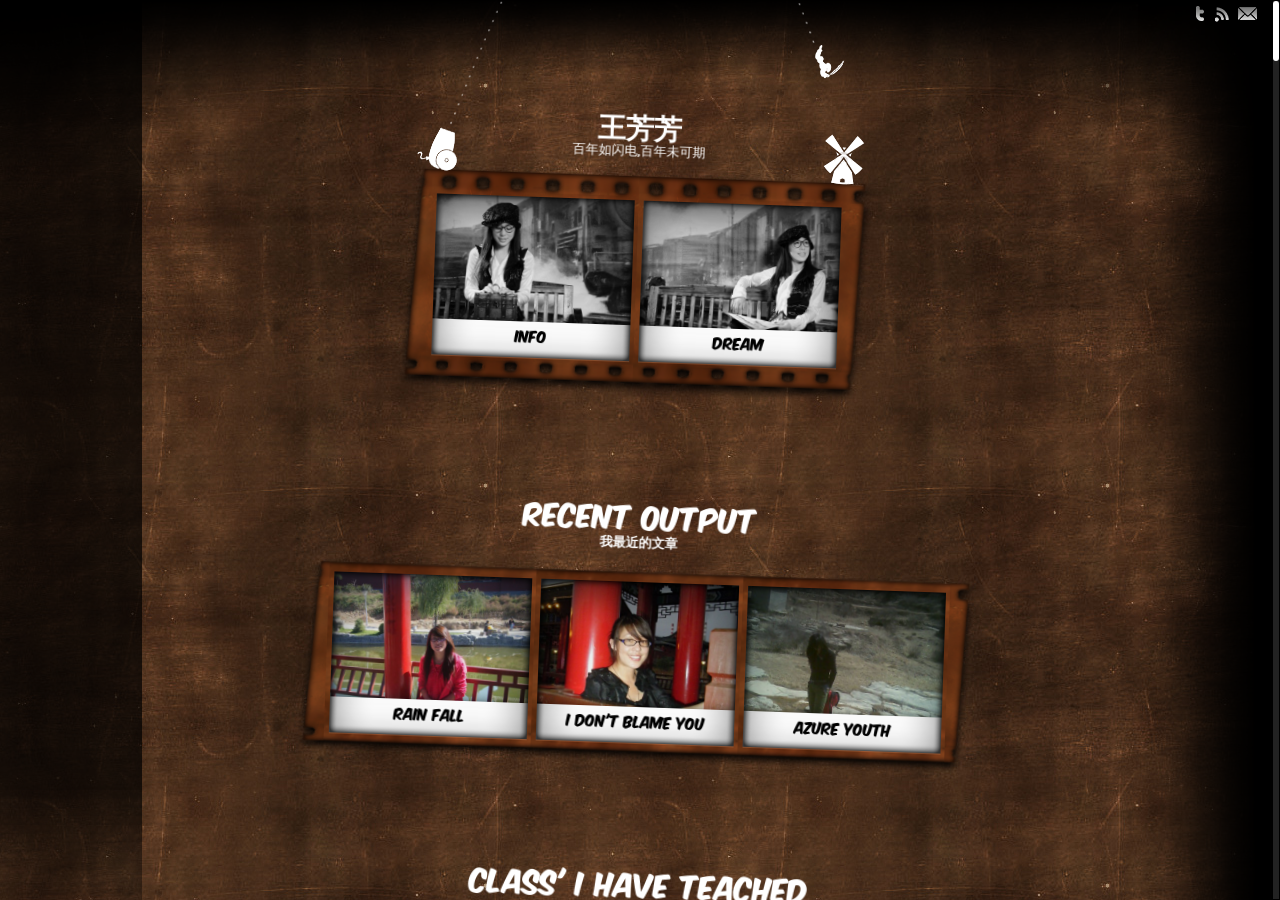
==== home.html @ d13e027e "文件结构调整" ====
<!DOCTYPE html>
<html slick-uniqueid="1"> 
    <head>
        <meta charset="UTF-8">
        <title>
            我们的岁月
        </title>
        <script src="http://libs.useso.com/js/jquery/1.11.1/jquery.min.js"></script>
        <link rel="stylesheet" href="./Fonts/Komika/stylesheet.css" type="text/css">
        <link rel="stylesheet" href="./css/style.css" type="text/css">
        <link rel="stylesheet" href="./css/DarkStyle.css" type="text/css">
        <!-- Why hello there, curious stranger. To see the uncompressed script,
        check out /Script/ -->
        <script type="text/javascript" src="./Script/Project/Preload.js">
        </script>
        <style type="text/css">
        </style>
        <script type="text/javascript" src="./Script/ScriptCompressed.js">
        </script>
        <!-- <script type="text/javascript" src="Script/MooTools/mootools-core-1.3.1.js"></script>
        <script type="text/javascript" src="Script/MooTools/onhashchange.js"></script>
        <script type="text/javascript" src="Script/LayerScript/BVLayer.js"></script>
        <script type="text/javascript" src="Script/LayerScript/BVTouches.js"></script>
        <script type="text/javascript" src="Script/LayerScript/BVText.js"></script>
        <script type="text/javascript" src="Script/Project/Root.js"></script>
        <script type="text/javascript" src="Script/Project/ContentContainer.js"></script>
        <script type="text/javascript" src="Script/Project/Site.js"></script>
        <script type="text/javascript" src="Script/Project/SiteSection.js"></script>
        <script type="text/javascript" src="Script/Project/SiteStrip.js"></script>
        <script type="text/javascript" src="Script/Project/SiteStripSegment.js"></script>
        <script type="text/javascript" src="Script/Project/SitePageSet.js"></script>
        <script type="text/javascript" src="Script/Project/SiteContactSet.js"></script>
        <script type="text/javascript" src="Script/Project/SiteScrollers.js"></script>
        -->
        <!--link rel="alternate" href="http://www.wangfangfang.com/feed.xml" type="application/atom+xml"
        title="Atom"-->
        <link rel="shortcut icon" href="./images/favicon.ico" type="image/x-icon">
        <!--link rel="openid.server" href="http://www.wangfangfang.com/OpenID/"-->
        <!--link rel="openid.delegate" href="http://www.wangfangfang.com/OpenID/index.php"-->
    </head>
    
    <body style="overflow-y: hidden;">
        <div id="sections">
            <!--- -----------------------------------------------------------------
            ---->
            <!-- personal -->
            <div class="scalePercent-95 filmEdges-1 titleWidth-189 titleHeight-65 noStretch-1 hideHeader-1 hideSectionTitle-1 magicSubtitle-1 centered-1">
                <h1>
                    <b>王芳芳</b>
                </h1>
                <h3>
                    百年如闪电,百年未可期
                </h3>
                <h2 style="display:none;">
                </h2>
                <ul>
                    <li class=" pageWidth-954 pageHeight-1068 injectContent-1">
                        <a id="info" href="./cc/">
                            <span class="title">
                                info
                            </span>
                        </a>
                    </li>
                    <li class="imageWidth-720 imageHeight-1923 injectContent-1">
                        <a id="dream" href="./dream/">
                            <span class="title">
                                dream
                            </span>
                        </a>
                    </li>
                </ul>
            </div>
            <!--- -----------------------------------------------------------------
            ---->
            <!-- recent -->
            <div class="scalePercent-95 titleWidth-673 titleHeight-70 noStretch-1 centered-1">
                <h1>
                    Recent Output
                </h1>
                <h3>
                    <b>我最近的文章</b>
                </h3>
                <h2 style="display:none;">
                </h2>
                <ul>
                    <li class=" pageWidth-960 pageHeight-540 ">
                        <a id="rainFall" href="./rainFall/">
                            <span class="title">
                                rain fall
                            </span>
                        </a>
                    </li>
                    <li class="pageWidth-1020 ">
                        <a id="iDontBlameYou" href="./iDontBlameYou/">
                            <span class="title">
                                I don't blame you
                            </span>
                        </a>
                    </li>
                    <li class="pageWidth-1060">
                        <a id="azureYouth" href="./azureYouth/">
                            <span class="title">
                                azure youth
                            </span>
                        </a>
                    </li>
                </ul>
            </div>
            <!--- -----------------------------------------------------------------
            ---->
            <!-- research -->
            <div class="scalePercent-85 titleWidth-673 titleHeight-80 noStretch-1 centered-1">
                <h1>
                    Class' I have teached
                </h1>
                <h3>
                    <b>我教过的孩子们</b>
                </h3>
                <h2>
                    junior high school
                </h2>
                <ul>
                    <li class="pageWidth-1070 subtitleOnly-1">
                        <a id="DynamicPicturesMotivation" href="./DynamicPicturesMotivation/">
                            <span class="title">
                                
                            </span>
                        </a>
                        :
                        <span class="subtitle">
                            
                        </span>
                    </li>
                    <li class="pageWidth-1150 noPreload-1">
                        <a id="MagicInk" href="./MagicInk/">
                            <span class="title">
                                
                            </span>
                        </a>
                        :
                        <span class="subtitle">
                            
                        </span>
                    </li>
                    <li class="pageWidth-920">
                        <a id="Substroke" href="./substroke/">
                            <span class="title">
                                
                            </span>
                        </a>
                        :
                        <span class="subtitle">
                            
                        </span>
                    </li>
                </ul>
                <h2>
                    primary school
                </h2>
                <ul class="rowBreak-1">
                    <li class="hideSiteHeight-1220 pageWidth-1070 subtitleOnly-1">
                        <a id="ExplorableExplanations" href="./ExplorableExplanations/">
                            <span class="title">

                            </span>
                        </a>
                        :
                        <span class="subtitle">
                            
                        </span>
                    </li>
                    <li class="pageWidth-1000 pageColor-eee0c7">
                        <a id="Tangle" href="./Tangle/">
                            <span class="title">
                                
                            </span>
                        </a>
                        :
                        <span class="subtitle">
                            
                        </span>
                    </li>
                    <li class="pageWidth-1140 pageHeightCanChange-1">
                        <a id="TenBrighterIdeas" href="./TenBrighterIdeas/">
                            <span class="title">
                                
                            </span>
                        </a>
                        :
                        <span class="subtitle">
                            
                        </span>
                    </li>
                    <li class="hideSiteHeight-940 pageColor-494949 pageWidth-1070">
                        <a id="ScientificCommunicationAsSequentialArt" href="./ScientificCommunicationAsSequentialArt/">
                            <span class="title">
                                
                            </span>
                        </a>
                        :
                        <span class="subtitle">
                            
                        </span>
                    </li>
                </ul>
            </div>
            <!--- -----------------------------------------------------------------
            ---->
            <!-- projects -->
            <div class="scalePercent-80 titleWidth-261 titleHeight-56">
                <h1>
                    things i was think
                </h1>
                <h3>
                    我的遐想
                </h3>
                <h2>
                    Major Projects
                </h2>
                <ul>
                    <li class="pageColor-000 imageWidth-512 imageHeight-434">
                        <a id="OurChoice" href="./OurChoice/">
                            <span class="title">
                               
                            </span>
                        </a>
                        :
                        <span class="subtitle">

                        </span>
                        <span class="caption">

                        </span>
                    </li>
                    <li class="pageWidth-550">
                        <a id="Apple" href="./Apple/">
                            <span class="title">

                            </span>
                        </a>
                        :
                        <span class="subtitle">
                    
                        </span>
                    </li>
                    <li class="pageWidth-920 urlIndex-2">
                        <a id="Substroke2" href="./substroke/">
                            <span class="title">
                    
                            </span>
                        </a>
                        :
                        <span class="subtitle">
                    
                        </span>
                    </li>
                    <li class="imageWidth-693 imageHeight-494">
                        <a id="ClickShirt" href="./ClickShirt/">
                            <span class="title">
                    
                            </span>
                        </a>
                        :
                        <span class="subtitle">
                    
                        </span>
                        <span class="caption">
                    
                        </span>
                        <a class="display" href="./media/ClickShirtTeaser.jpg">
                        </a>
                    </li>
                    <li class="pageWidth-1150 noPreload-1 urlIndex-2">
                        <a id="MagicInk2" href="./MagicInk/">
                            <span class="title">
                    
                            </span>
                        </a>
                        :
                        <span class="subtitle">
                    
                        </span>
                    </li>
                    <li class="pageWidth-900">
                        <a id="BartWidget" href="./bartwidget/">
                            <span class="title">
                    
                            </span>
                        </a>
                        :
                        <span class="subtitle">
                    
                        </span>
                    </li>
                    <li class="pageWidth-900">
                        <a id="Bkasm" href="./bkasm/">
                            <span class="title">
                    
                            </span>
                        </a>
                        :
                        <span class="subtitle">
                    
                        </span>
                    </li>
                    <li class="pageColor-0c0c0c pageWidth-844 pageHeight-820 injectContent-1">
                        <a id="Alesis" href="./Alesis/">
                            <span class="title">
                    
                            </span>
                        </a>
                        :
                        <span class="subtitle">
                    
                        </span>
                    </li>
                    <li class="pageColor-0c0c0c pageWidth-814 pageHeight-630 injectContent-1">
                        <a id="CrosstalkCoding" href="./CrosstalkCoding/">
                            <span class="title">
                    
                            </span>
                        </a>
                        :
                        <span class="subtitle">
                    
                        </span>
                    </li>
                </ul>
            </div>
            <!--- -----------------------------------------------------------------
            ---->
            <!-- fun -->
            <div class="scalePercent-65 headerClass-stripHeaderSmall titleClass-segmentTitleSmall titleWidth-373 titleHeight-60">
                <h1>
                    just pictures and other
                </h1>
                <h3>
                    I made these things to make someone smile.
                </h3>
                <h2>

                </h2>
                <ul>
                    <li class="pageColor-000 pageWidth-920 pageHeight-1160 injectContent-1">
                        <a id="Trampoline" href="./Trampoline/">
                            <span class="title">

                            </span>
                        </a>
                    </li>
                    <li class="pageColor-000 pageWidth-844 pageHeight-996 injectContent-1">
                        <a id="GrimSweeper" href="./GrimSweeper/">
                            <span class="title">

                            </span>
                        </a>
                    </li>
                    <li class="pageColor-0c0c0c pageWidth-824 pageHeight-2480  injectContent-1">
                        <a id="Electronics" href="./Electronics/">
                            <span class="title">

                            </span>
                        </a>
                    </li>
                </ul>
                <h2>

                </h2>
                <ul>
                    <li class="pageColor-000 pageWidth-640 pageHeight-480">
                        <a id="SaltwaterRoom" href="./media/saltwater_room.mov">
                            <span class="title">

                            </span>
                        </a>
                        :
                        <span class="caption">

                        </span>
                    </li>
                    <li class="pageColor-000 imageWidth-900 imageHeight-662">
                        <a id="Emilia" href="./Emilia/">
                            <span class="title">

                            </span>
                        </a>
                        <span class="caption">
                     
                            <a href="http://www.scoutshonour.com/digital/">
                     
                            </a>
                     
                        </span>
                        <a class="display" href="./Emilia/emilia.png">
                        </a>
                    </li>
                    <li class="pageWidth-900">
                        <a id="Albatross" href="./albatross/">
                            <span class="title">
                     
                            </span>
                        </a>
                    </li>
                    <li class="pageColor-000 pageWidth-700">
                        <a id="Lipograms" href="./media/lipograms.html">
                            <span class="title">
                     
                            </span>
                        </a>
                    </li>
                    <li class="pageWidth-1512 pageHeight-876">
                        <a id="NationalAdjectives" href="./NationalAdjectives/">
                            <span class="title">
                     
                            </span>
                        </a>
                    </li>
                    <li class="pageColor-282828 pageWidth-800 pageHeightCanChange-scrollToEnd">
                        <a id="HomeIsAllTheChoicesOnTheWay" href="./HomeIsAllTheChoicesOnTheWay/">
                            <span class="title">
                     
                            </span>
                        </a>
                    </li>
                    <li class="pageColor-fff pageWidth-970">
                        <a id="Freedom" href="./Freedom/">
                            <span class="title">
                     
                            </span>
                        </a>
                    </li>
                    <li class="pageColor-fff pageWidth-960">
                        <a id="Departure" href="./Departure/">
                            <span class="title">
                     
                            </span>
                        </a>
                    </li>
                </ul>
                <h2>
                   
                </h2>
                <ul>
                    <li class="pageColor-444 pageWidth-1080">
                        <a id="Shirts2009" href="./Shirts2009">
                            <span class="title">
                   
                            </span>
                        </a>
                    </li>
                    <li class="pageColor-444 pageWidth-1080">
                        <a id="Shirts2007" href="./Shirts2007">
                            <span class="title">
                   
                            </span>
                        </a>
                    </li>
                    <li class="pageColor-eee pageWidth-1100">
                        <a id="QATees" href="./QATees">
                            <span class="title">
                   
                            </span>
                        </a>
                    </li>
                </ul>
                <h2>
                   
                </h2>
                <ul class="hideTitle-1 minimumImageScalePercent-90">
                    <li class="pageColor-fefe88 imageWidth-539 imageHeight-740">
                        <a id="FlyersFavoriteThings" href="./media/favorite_things.pdf">
                            <span class="title">
                   
                            </span>
                        </a>
                        <a class="display" href="./media/favorite_things.jpg">
                        </a>
                    </li>
                    <li class="pageColor-ffb500 imageWidth-571 imageHeight-740">
                        <a id="FlyersUnicornRepair" href="./media/unicorn_repair.pdf">
                            <span class="title">
                   
                            </span>
                        </a>
                        <a class="display" href="./media/unicorn_repair.png">
                        </a>
                    </li>
                    <li class="imageWidth-700 imageHeight-586">
                        <a id="FlyersKissCrows" href="./media/kiss_crows.pdf">
                            <span class="title">
                   
                            </span>
                        </a>
                        <a class="display" href="./media/kiss_crows.png">
                        </a>
                    </li>
                    <li class="imageWidth-571 imageHeight-739">
                        <a id="FlyersTalkToWhales" href="./media/talk_to_whales.pdf">
                            <span class="title">
                   
                            </span>
                        </a>
                        <a class="display" href="./media/talk_to_whales.jpg">
                        </a>
                    </li>
                    <li class="imageWidth-572 imageHeight-740">
                        <a id="FlyersBanjoozlephone" href="./media/banjoozlephone.pdf">
                            <span class="title">
                   
                            </span>
                        </a>
                        <a class="display" href="./media/banjoozlephone.jpg">
                        </a>
                    </li>
                </ul>
                <h2>
                   
                </h2>
                <ul class="pageColor-000 hideTitle-1">
                    <li class="imageWidth-1024 imageHeight-768">
                        <a id="DesktopHigherLearning" href="./media/desktop_learning.jpg">
                            <span class="title caption">
                   
                            </span>
                        </a>
                        :
                    </li>
                    <li class="imageWidth-1024 imageHeight-768">
                        <a id="DesktopBackground" href="./media/desktop_background.jpg">
                            <span class="title caption">
                   
                            </span>
                        </a>
                    </li>
                    <li class="imageWidth-1024 imageHeight-768">
                        <a id="DesktopWish" href="./media/desktop_wish.jpg">
                            <span class="title caption">
                   
                            </span>
                        </a>
                    </li>
                    <li class="imageWidth-1024 imageHeight-768">
                        <a id="DesktopHope" href="./media/desktop_hope.jpg">
                            <span class="title caption">
                   
                            </span>
                        </a>
                    </li>
                    <li class="imageWidth-1024 imageHeight-768">
                        <a id="DesktopLife" href="./media/desktop_life.jpg">
                            <span class="title caption">
                   
                            </span>
                        </a>
                    </li>
                </ul>
                <h2>
                   
                </h2>
                <ul>
                    <li>
                        <a id="Telephobia" href="./telephobia/telephobia.html">
                            <span class="title">
                   
                            </span>
                        </a>
                    </li>
                    <li class="pageColor-000">
                        <a id="JobSearch" href="./jobsearch/jobsearch.html">
                            <span class="title">
                   
                            </span>
                        </a>
                    </li>
                    <li>
                        <a id="GoodbyeRoom" href="./goodbye/goodbye.html">
                            <span class="title">
                   
                            </span>
                        </a>
                    </li>
                    <li class="pageColor-000 pageWidth-700">
                        <a id="Turtles" href="./turtles">
                            <span class="title">
                   
                            </span>
                        </a>
                    </li>
                </ul>
                <h2>
                   
                </h2>
                <ul>
                    <li class="pageColor-000 imageWidth-459 imageHeight-322">
                        <a id="Home2007" href="./Home2007/">
                            <span class="title">
                   
                            </span>
                        </a>
                        <a class="display" href="./media/Home2007.jpg">
                        </a>
                    </li>
                    <li class="imageWidth-459 imageHeight-322">
                        <a id="Home2001" href="./home2001">
                            <span class="title">
                   
                            </span>
                        </a>
                        <a class="display" href="./media/Home2001.jpg">
                        </a>
                    </li>
                    <li class="pageColor-000 imageWidth-459 imageHeight-322">
                        <a id="HomeAlt" href="./HomeAlt/">
                            <span class="title">
                   
                            </span>
                        </a>
                        <a class="display" href="./media/HomeAlt.jpg">
                        </a>
                    </li>
                </ul>
                <h2>
                   
                </h2>
                <ul class="hideTitle-1 pageColor-000 widthScalePercent-100 scalePercent-45">
                    <li class="pageColor-a10e04 imageWidth-616 imageHeight-300">
                        <a id="SideEffects" href="./media/side_effects.jpg">
                            <span class="title">
                   
                            </span>
                        </a>
                    </li>
                    <li class="pageWidth-320 pageHeight-240">
                        <a id="ThisTown" href="./media/thistown.mov">
                            <span class="title">
                   
                            </span>
                        </a>
                        :
                        <span class="caption">
                   
                        </span>
                    </li>
                    <li class="pageWidth-320 pageHeight-240">
                        <a id="GoghAway" href="./media/gogh_away.mov">
                            <span class="title">
                   
                            </span>
                        </a>
                    </li>
                    <li class="pageWidth-313 pageHeight-232">
                        <a id="WhatHump" href="./media/what_hump.mov">
                            <span class="title">
                   
                            </span>
                        </a>
                    </li>
                    <li class="pageWidth-300 pageHeight-304">
                        <a id="AreYouThePolice" href="./media/are_you_the_police.mov">
                            <span class="title">
                   
                            </span>
                        </a>
                    </li>
                    <li class="pageColor-000 imageWidth-785 imageHeight-768">
                        <a id="AbsoluteValue" href="./media/absolute_value.jpg">
                            <span class="title">
                      
                            </span>
                        </a>
                    </li>
                    <li class="pageColor-fff imageWidth-764 imageHeight-611 noSquish-1">
                        <a id="Gendermail" href="./media/gendermail.png">
                            <span class="title">
                      
                            </span>
                        </a>
                    </li>
                    <li class="pageColor-000 pageWidth-1100">
                        <a id="Portland" href="./Portland">
                            <span class="title">
                      
                            </span>
                        </a>
                    </li>
                    <li class="pageColor-fff imageWidth-952 imageHeight-948">
                        <a id="Invitation1" href="./media/you_are_so_invited.jpg">
                            <span class="title">
                      
                            </span>
                        </a>
                    </li>
                    <li class="pageColor-fff imageWidth-952 imageHeight-948">
                        <a id="Invitation2" href="./media/you_wouldnt_miss_it_for_the_world.jpg">
                            <span class="title">
                      
                            </span>
                        </a>
                    </li>
                    <li class="pageColor-fff pageWidth-800">
                        <a id="Craigslist" href="./media/craigslist_home.html">
                            <span class="title">
                      
                            </span>
                        </a>
                    </li>
                    <li class="pageColor-000 imageWidth-800 imageHeight-600">
                        <a id="IMadeSomeFriends" href="./media/friends.jpg">
                            <span class="title caption">
                      
                            </span>
                        </a>
                    </li>
                    <li class="imageWidth-335 imageHeight-334">
                        <a id="Alone" href="./media/alone.jpg">
                            <span class="title">
                      
                            </span>
                        </a>
                    </li>
                    <li class="imageWidth-570 imageHeight-460">
                        <a id="Firmware" href="./media/firmware.jpg">
                            <span class="title">
                      
                            </span>
                        </a>
                    </li>
                    <li class="pageColor-fff imageWidth-398 imageHeight-395">
                        <a id="Dung" href="./media/dung.jpg">
                            <span class="title">
                      
                            </span>
                        </a>
                    </li>
                    <li class="pageColor-fff imageWidth-448 imageHeight-336">
                        <a id="Nametag" href="./media/nametag.jpg">
                            <span class="title">
                      
                            </span>
                        </a>
                    </li>
                    <li class="pageColor-fff imageWidth-706 imageHeight-696">
                        <a id="Thermometer" href="./media/thermo.jpg">
                            <span class="title">
                      
                            </span>
                        </a>
                    </li>
                    <li class="imageWidth-752 imageHeight-664">
                        <a id="Panda" href="./media/panda.jpg">
                            <span class="title">
                      
                            </span>
                        </a>
                    </li>
                    <li class="imageWidth-604 imageHeight-486">
                        <a id="HearingAde" href="./media/hearing_ade.jpg">
                            <span class="title">
                      
                            </span>
                        </a>
                    </li>
                    <li class="pageColor-0c0c0c pageWidth-700">
                        <a id="DuckyGoQuack" href="./media/mixalot.html">
                            <span class="title">
                      
                            </span>
                        </a>
                    </li>
                    <li class="pageColor-0c0c0c pageWidth-700">
                        <a id="BDD" href="./media/bdd.html">
                            <span class="title">
                      
                            </span>
                        </a>
                    </li>
                    <li class="pageWidth-700">
                        <a id="CaltechGirl" href="./media/caltech_girl.html">
                            <span class="title">
                      
                            </span>
                        </a>
                    </li>
                </ul>
            </div>
            <!--- -----------------------------------------------------------------
            ---->
            <!-- others -->
            <div class="scalePercent-80 titleWidth-512 titleHeight-66 noStretch-1 hideHeader-1 centered-1">
                <h1>

                </h1>
                <h3>

                </h3>
                <h2 style="display:none;">
                </h2>
                <ul>
                    <li class="pageColor-000 pageWidth-900 pageHeight-2900 injectContent-1">
                        <a id="Links" href="./Links/">
                            <span class="title">

                            </span>
                        </a>
                    </li>
                    <li>
                        <a id="Quotes" href="./quotes/">
                            <span class="title">

                            </span>
                        </a>
                    </li>
                </ul>
            </div>
            <!--- -----------------------------------------------------------------
            ---->
            <!-- contact -->
            <div id="contacts" class="hidden-1">
                <h1>

                </h1>
                <ul>
                    <li>
                        <a id="Twitter" href="http://twitter.com/worrydream">

                        </a>
                    </li>
                    <li>
                        <a id="RSS" href="./feed.xml">

                        </a>
                    </li>
                    <li>
                        <a id="Email" href="mailto:bret-at-worrydream-dot-com">

                        </a>
                    </li>
                </ul>
            </div>
        </div>       
        <script type="text/javascript">
            $('li').each(function(){
                $(this).addClass('injectContent-1');
            });
        </script>
    </body>
</html>
---- Fonts/Komika/stylesheet.css ----
/* Generated by Font Squirrel (http://www.fontsquirrel.com) on February 24, 2011 */



@font-face {
    font-family: 'KomikaAxisRegular';
    src: url('komikax_-webfont.eot');
    src: url('komikax_-webfont.eot?iefix') format('eot'),
         url('komikax_-webfont.woff') format('woff'),
         url('komikax_-webfont.ttf') format('truetype'),
         url('komikax_-webfont.svg#webfontsrnIXGTF') format('svg');
    font-weight: normal;
    font-style: normal;

}

@font-face {
    font-family: 'KomikaTextRegular';
    src: url('komtxt__-webfont.eot');
    src: url('komtxt__-webfont.eot?iefix') format('eot'),
         url('komtxt__-webfont.woff') format('woff'),
         url('komtxt__-webfont.ttf') format('truetype'),
         url('komtxt__-webfont.svg#webfontAF6T5Ve5') format('svg');
    font-weight: normal;
    font-style: normal;

}

@font-face {
    font-family: 'KomikaTextTightRegular';
    src: url('komtxtt_-webfont.eot');
    src: url('komtxtt_-webfont.eot?iefix') format('eot'),
         url('komtxtt_-webfont.woff') format('woff'),
         url('komtxtt_-webfont.ttf') format('truetype'),
         url('komtxtt_-webfont.svg#webfont30qS2koV') format('svg');
    font-weight: normal;
    font-style: normal;

}
---- css/style.css ----
* { margin:0; padding:0; }


/*------------------------------------------------------------------------*/
/*  body  */

html {
	width: 100%;
	height: 100%;
}

body {
    background: black;
    font: 13px "Helvetica-Neue", "Helvetica", "Arial", sans-serif;
    color: white;
    width: 100%;
    height: 100%;
    overflow: hidden;
    overflow-x: hidden;
    overflow-y: hidden;
}


/*------------------------------------------------------------------------*/
/*  sections (fallback)  */

#sections {
	margin-left:20px;
}

#sections li {
	margin-left:20px;
	margin-top:4px;
	margin-bottom:4px;
	list-style: none;
}

#sections h1 {
	margin-top:10px;
    font: 26px "Helvetica-Neue", "Helvetica", "Arial", sans-serif;
}

#sections h2 {
	margin-top:20px;
	margin-left:20px;
    font: 16px "Helvetica-Neue", "Helvetica", "Arial", sans-serif;
    font-weight: bold;
}

#sections h3 {
	margin-top:3px;
	margin-bottom:16px;
    font: 12px "Helvetica-Neue", "Helvetica", "Arial", sans-serif;
    font-style: italic;
	color: #999;
}

#sections a {
	color: #833;
}

#sections div {
	padding-bottom:20px;
}



/*------------------------------------------------------------------------*/
/*  sections  */

#sections {
    display:none;
}

.sectionTitle {
	font: 28px "KomikaAxisRegular", sans-serif;
	color: #fff;
	white-space:nowrap;
	text-align:center;
}

.sectionSubtitle {
	font: 13px "KomikaTextRegular", sans-serif;
	color: #fff;
	line-height: 100%;
	white-space:nowrap;
	text-align:center;
}


/*------------------------------------------------------------------------*/
/*  strips  */

.stripHeader {
	font: 20px "KomikaAxisRegular", sans-serif;
	color: #fff;
	text-align:right;
	line-height: 120%;
}

.stripHeaderSmall {
	font: 16px "KomikaAxisRegular", sans-serif;
	color: #fff;
	text-align:right;
	line-height: 120%;
}


/*------------------------------------------------------------------------*/
/*  segments  */

.segmentTitle {
	font: 14px "KomikaAxisRegular", sans-serif;
	color: #000;
	margin: 144px 10px 4px 10px;
	line-height: 120%;
}

.segmentTitleSolo {
	font: 14px "KomikaAxisRegular", sans-serif;
	color: #000;
	text-align: center;
	margin: 146px 10px 13px 10px;
	line-height: 120%;
}

.segmentTitleSmall {
	font-size:12px;
}

.segmentSubtitle {
	font: 14px "KomikaTextTightRegular", sans-serif;
	color: #000;
	margin: 0px 10px 8px 10px;
	line-height: 100%;
}

.segmentSubtitleSolo {
	font: 14px "KomikaTextTightRegular", sans-serif;
	color: #000;
	margin: 144px 10px 8px 10px;
	line-height: 110%;
}


/*------------------------------------------------------------------------*/
/*  pages  */

.pageCaption {
	font: 12px "KomikaTextRegular", sans-serif;
	color: #a3866f;
	line-height: 100%;
	white-space:nowrap;
}

.pageCaption a {
	color: #b3967f;
}

.pageCaption a:hover {
	color: #83664f;
}


/*------------------------------------------------------------------------*/
/*  contact  */

.contactCaption {
	font: 15px "KomikaTextTightRegular", sans-serif;
	color: #fff;
	line-height: 100%;
	text-align: right;
}
---- css/DarkStyle.css ----
.darkOverlay {
  position:absolute;
  left:0px;
  top:0px;
  width:100%;
  height:480px;
  background-image:url(http://worrydream.com/media/DarkOverlay.png);
  pointer-events:none;
}

.darkContent {
  font: 12px "Arial", sans-serif;
  color: #555;
  position:relative;
}

.darkContent img {
  display:block;
  margin:0;
  padding:0;
  border-style:none;
}

.darkContent a {
  position:absolute;
  text-decoration:none;
  border-style:none;
}

.darkContent a.highlight:hover {
    background-color:rgba(12,12,12,0.3);
}

.darkContent a.highlight:active {
    background-color:rgba(12,12,12,0.5);
}

.darkContent a.highlight2:hover {
    background-color:rgba(64,64,64,0.3);
}

.darkContent a.highlight2:active {
    background-color:rgba(64,64,64,0.5);
}

.darkContent a.highlightBlack:hover {
    background-color:rgba(0,0,0,0.3);
}

.darkContent a.highlightBlack:active {
    background-color:rgba(0,0,0,0.5);
}
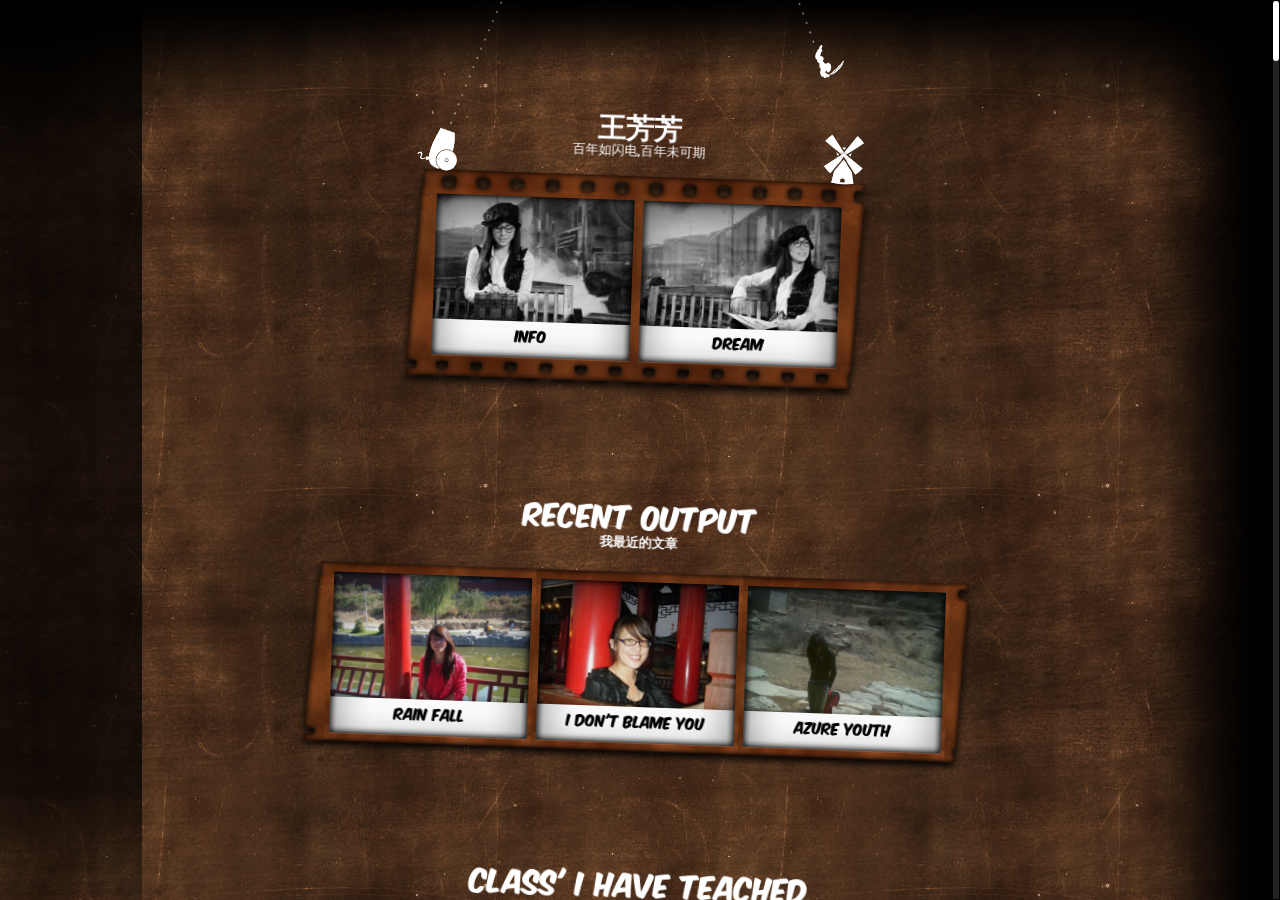
==== commit e95effde: "去除一些无用文件和联系信息..." ====
--- a/home.html
+++ b/home.html
@@ -1,23 +1,14 @@
-<!DOCTYPE html>
-<html slick-uniqueid="1"> 
-    <head>
+<html><head>
         <meta charset="UTF-8">
-        <title>
-            我们的岁月
-        </title>
-        <script src="http://libs.useso.com/js/jquery/1.11.1/jquery.min.js"></script>
+        <title>我们的岁月</title>
+        <script src="./Script/jquery.min.js"></script>
         <link rel="stylesheet" href="./Fonts/Komika/stylesheet.css" type="text/css">
         <link rel="stylesheet" href="./css/style.css" type="text/css">
         <link rel="stylesheet" href="./css/DarkStyle.css" type="text/css">
-        <!-- Why hello there, curious stranger. To see the uncompressed script,
-        check out /Script/ -->
-        <script type="text/javascript" src="./Script/Project/Preload.js">
-        </script>
-        <style type="text/css">
-        </style>
-        <script type="text/javascript" src="./Script/ScriptCompressed.js">
-        </script>
-        <!-- <script type="text/javascript" src="Script/MooTools/mootools-core-1.3.1.js"></script>
+        <script type="text/javascript" src="./Script/Project/Preload.js"> </script>
+        <!-- <script type="text/javascript" src="./Script/ScriptCompressed.js"> </script> -->
+
+        <script type="text/javascript" src="Script/MooTools/mootools-core-1.3.1.js"></script>
         <script type="text/javascript" src="Script/MooTools/onhashchange.js"></script>
         <script type="text/javascript" src="Script/LayerScript/BVLayer.js"></script>
         <script type="text/javascript" src="Script/LayerScript/BVTouches.js"></script>
@@ -29,21 +20,16 @@
         <script type="text/javascript" src="Script/Project/SiteStrip.js"></script>
         <script type="text/javascript" src="Script/Project/SiteStripSegment.js"></script>
         <script type="text/javascript" src="Script/Project/SitePageSet.js"></script>
-        <script type="text/javascript" src="Script/Project/SiteContactSet.js"></script>
+        <!-- <script type="text/javascript" src="Script/Project/SiteContactSet.js"></script> -->
         <script type="text/javascript" src="Script/Project/SiteScrollers.js"></script>
-        -->
-        <!--link rel="alternate" href="http://www.wangfangfang.com/feed.xml" type="application/atom+xml"
-        title="Atom"-->
+
         <link rel="shortcut icon" href="./images/favicon.ico" type="image/x-icon">
-        <!--link rel="openid.server" href="http://www.wangfangfang.com/OpenID/"-->
-        <!--link rel="openid.delegate" href="http://www.wangfangfang.com/OpenID/index.php"-->
     </head>
     
-    <body style="overflow-y: hidden;">
+    <body style="overflow-y: scroll;">
         <div id="sections">
             <!--- -----------------------------------------------------------------
-            ---->
-            <!-- personal -->
+              ---->
             <div class="scalePercent-95 filmEdges-1 titleWidth-189 titleHeight-65 noStretch-1 hideHeader-1 hideSectionTitle-1 magicSubtitle-1 centered-1">
                 <h1>
                     <b>王芳芳</b>
@@ -54,15 +40,15 @@
                 <h2 style="display:none;">
                 </h2>
                 <ul>
-                    <li class=" pageWidth-954 pageHeight-1068 injectContent-1">
-                        <a id="info" href="./cc/">
+                    <li class="injectContent-0 imageWidth-494 imageHeight-400">
+                        <a id="info" href="javascript:void(0)">
                             <span class="title">
                                 info
                             </span>
                         </a>
                     </li>
-                    <li class="imageWidth-720 imageHeight-1923 injectContent-1">
-                        <a id="dream" href="./dream/">
+                    <li class="injectContent-1 imageWidth-494 imageHeight-400">
+                        <a id="dream" href="javascript:void(0)">
                             <span class="title">
                                 dream
                             </span>
@@ -71,7 +57,7 @@
                 </ul>
             </div>
             <!--- -----------------------------------------------------------------
-            ---->
+              ---->
             <!-- recent -->
             <div class="scalePercent-95 titleWidth-673 titleHeight-70 noStretch-1 centered-1">
                 <h1>
@@ -83,22 +69,22 @@
                 <h2 style="display:none;">
                 </h2>
                 <ul>
-                    <li class=" pageWidth-960 pageHeight-540 ">
-                        <a id="rainFall" href="./rainFall/">
+                    <li class="injectContent-1 imageWidth-490 imageHeight-400">
+                        <a id="rainFall" href="javascript:void(0)">
                             <span class="title">
                                 rain fall
                             </span>
                         </a>
                     </li>
-                    <li class="pageWidth-1020 ">
-                        <a id="iDontBlameYou" href="./iDontBlameYou/">
+                    <li class="injectContent-1 imageWidth-490 imageHeight-400">
+                        <a id="iDontBlameYou" href="javascript:void(0)">
                             <span class="title">
                                 I don't blame you
                             </span>
                         </a>
                     </li>
-                    <li class="pageWidth-1060">
-                        <a id="azureYouth" href="./azureYouth/">
+                    <li class="injectContent-1 imageWidth-490 imageHeight-400">
+                        <a id="azureYouth" href="javascript:void(0)">
                             <span class="title">
                                 azure youth
                             </span>
@@ -107,7 +93,7 @@
                 </ul>
             </div>
             <!--- -----------------------------------------------------------------
-            ---->
+              ---->
             <!-- research -->
             <div class="scalePercent-85 titleWidth-673 titleHeight-80 noStretch-1 centered-1">
                 <h1>
@@ -120,30 +106,28 @@
                     junior high school
                 </h2>
                 <ul>
-                    <li class="pageWidth-1070 subtitleOnly-1">
-                        <a id="DynamicPicturesMotivation" href="./DynamicPicturesMotivation/">
-                            <span class="title">
-                                
-                            </span>
-                        </a>
-                        :
-                        <span class="subtitle">
-                            
-                        </span>
-                    </li>
-                    <li class="pageWidth-1150 noPreload-1">
-                        <a id="MagicInk" href="./MagicInk/">
-                            <span class="title">
-                                
-                            </span>
-                        </a>
-                        :
-                        <span class="subtitle">
-                            
-                        </span>
-                    </li>
-                    <li class="pageWidth-920">
-                        <a id="Substroke" href="./substroke/">
+                    <li class="injectContent-1 imageWidth-670 imageHeight-502">
+                        <a id="DynamicPicturesMotivation" href="javascript:void(0)">
+                            <span class="title">
+                              
+                            </span>
+                        </a>
+                        <span class="subtitle">
+                        </span>
+                    </li>
+                    <li class="injectContent-1 imageWidth-670 imageHeight-502">
+                        <a id="MagicInk" href="javascript:void(0)">
+                            <span class="title">
+                                
+                            </span>
+                        </a>
+                        :
+                        <span class="subtitle">
+                            
+                        </span>
+                    </li>
+                    <li class="injectContent-1 imageWidth-670 imageHeight-502">
+                        <a id="Substroke" href="javascript:void(0)">
                             <span class="title">
                                 
                             </span>
@@ -158,41 +142,41 @@
                     primary school
                 </h2>
                 <ul class="rowBreak-1">
-                    <li class="hideSiteHeight-1220 pageWidth-1070 subtitleOnly-1">
-                        <a id="ExplorableExplanations" href="./ExplorableExplanations/">
-                            <span class="title">
-
-                            </span>
-                        </a>
-                        :
-                        <span class="subtitle">
-                            
-                        </span>
-                    </li>
-                    <li class="pageWidth-1000 pageColor-eee0c7">
-                        <a id="Tangle" href="./Tangle/">
-                            <span class="title">
-                                
-                            </span>
-                        </a>
-                        :
-                        <span class="subtitle">
-                            
-                        </span>
-                    </li>
-                    <li class="pageWidth-1140 pageHeightCanChange-1">
-                        <a id="TenBrighterIdeas" href="./TenBrighterIdeas/">
-                            <span class="title">
-                                
-                            </span>
-                        </a>
-                        :
-                        <span class="subtitle">
-                            
-                        </span>
-                    </li>
-                    <li class="hideSiteHeight-940 pageColor-494949 pageWidth-1070">
-                        <a id="ScientificCommunicationAsSequentialArt" href="./ScientificCommunicationAsSequentialArt/">
+                    <li class="injectContent-1 imageWidth-670 imageHeight-502">
+                        <a id="ExplorableExplanations" href="javascript:void(0)">
+                            <span class="title">
+
+                            </span>
+                        </a>
+                        :
+                        <span class="subtitle">
+                            
+                        </span>
+                    </li>
+                    <li class="injectContent-1 imageWidth-670 imageHeight-502">
+                        <a id="Tangle" href="javascript:void(0)">
+                            <span class="title">
+                                
+                            </span>
+                        </a>
+                        :
+                        <span class="subtitle">
+                            
+                        </span>
+                    </li>
+                    <li class="injectContent-1 imageWidth-600 imageHeight-800">
+                        <a id="TenBrighterIdeas" href="javascript:void(0)">
+                            <span class="title">
+                                
+                            </span>
+                        </a>
+                        :
+                        <span class="subtitle">
+                            
+                        </span>
+                    </li>
+                    <li class="injectContent-1 imageWidth-600 imageHeight-800">
+                        <a id="ScientificCommunicationAsSequentialArt" href="javascript:void(0)">
                             <span class="title">
                                 
                             </span>
@@ -205,7 +189,7 @@
                 </ul>
             </div>
             <!--- -----------------------------------------------------------------
-            ---->
+              ---->
             <!-- projects -->
             <div class="scalePercent-80 titleWidth-261 titleHeight-56">
                 <h1>
@@ -218,10 +202,10 @@
                     Major Projects
                 </h2>
                 <ul>
-                    <li class="pageColor-000 imageWidth-512 imageHeight-434">
-                        <a id="OurChoice" href="./OurChoice/">
-                            <span class="title">
-                               
+                    <li class="injectContent-1 imageWidth-600 imageHeight-800">
+                        <a id="OurChoice" href="javascript:void(0)">
+                            <span class="title">
+                                
                             </span>
                         </a>
                         :
@@ -232,103 +216,103 @@
 
                         </span>
                     </li>
-                    <li class="pageWidth-550">
-                        <a id="Apple" href="./Apple/">
-                            <span class="title">
-
-                            </span>
-                        </a>
-                        :
-                        <span class="subtitle">
-                    
-                        </span>
-                    </li>
-                    <li class="pageWidth-920 urlIndex-2">
-                        <a id="Substroke2" href="./substroke/">
-                            <span class="title">
-                    
-                            </span>
-                        </a>
-                        :
-                        <span class="subtitle">
-                    
-                        </span>
-                    </li>
-                    <li class="imageWidth-693 imageHeight-494">
-                        <a id="ClickShirt" href="./ClickShirt/">
-                            <span class="title">
-                    
-                            </span>
-                        </a>
-                        :
-                        <span class="subtitle">
-                    
+                    <li class="injectContent-1 imageWidth-600 imageHeight-800">
+                        <a id="Apple" href="javascript:void(0)">
+                            <span class="title">
+
+                            </span>
+                        </a>
+                        :
+                        <span class="subtitle">
+                            
+                        </span>
+                    </li>
+                    <li class="injectContent-1 imageWidth-670 imageHeight-502">
+                        <a id="Substroke2" href="javascript:void(0)">
+                            <span class="title">
+                                
+                            </span>
+                        </a>
+                        :
+                        <span class="subtitle">
+                            
+                        </span>
+                    </li>
+                    <li class="injectContent-1 imageWidth-670 imageHeight-502">
+                        <a id="ClickShirt" href="javascript:void(0)">
+                            <span class="title">
+                                
+                            </span>
+                        </a>
+                        :
+                        <span class="subtitle">
+                            
                         </span>
                         <span class="caption">
-                    
-                        </span>
-                        <a class="display" href="./media/ClickShirtTeaser.jpg">
-                        </a>
-                    </li>
-                    <li class="pageWidth-1150 noPreload-1 urlIndex-2">
-                        <a id="MagicInk2" href="./MagicInk/">
-                            <span class="title">
-                    
-                            </span>
-                        </a>
-                        :
-                        <span class="subtitle">
-                    
-                        </span>
-                    </li>
-                    <li class="pageWidth-900">
-                        <a id="BartWidget" href="./bartwidget/">
-                            <span class="title">
-                    
-                            </span>
-                        </a>
-                        :
-                        <span class="subtitle">
-                    
-                        </span>
-                    </li>
-                    <li class="pageWidth-900">
-                        <a id="Bkasm" href="./bkasm/">
-                            <span class="title">
-                    
-                            </span>
-                        </a>
-                        :
-                        <span class="subtitle">
-                    
-                        </span>
-                    </li>
-                    <li class="pageColor-0c0c0c pageWidth-844 pageHeight-820 injectContent-1">
-                        <a id="Alesis" href="./Alesis/">
-                            <span class="title">
-                    
-                            </span>
-                        </a>
-                        :
-                        <span class="subtitle">
-                    
-                        </span>
-                    </li>
-                    <li class="pageColor-0c0c0c pageWidth-814 pageHeight-630 injectContent-1">
-                        <a id="CrosstalkCoding" href="./CrosstalkCoding/">
-                            <span class="title">
-                    
-                            </span>
-                        </a>
-                        :
-                        <span class="subtitle">
-                    
+                            
+                        </span>
+                        <a class="display" href="javascript:void(0)">
+                        </a>
+                    </li>
+                    <li class="injectContent-1 imageWidth-670 imageHeight-502">
+                        <a id="MagicInk2" href="javascript:void(0)">
+                            <span class="title">
+                                
+                            </span>
+                        </a>
+                        :
+                        <span class="subtitle">
+                            
+                        </span>
+                    </li>
+                    <li class="injectContent-1 imageWidth-670 imageHeight-502">
+                        <a id="BartWidget" href="javascript:void(0)">
+                            <span class="title">
+                                
+                            </span>
+                        </a>
+                        :
+                        <span class="subtitle">
+                            
+                        </span>
+                    </li>
+                    <li class="injectContent-1 imageWidth-670 imageHeight-502">
+                        <a id="Bkasm" href="javascript:void(0)">
+                            <span class="title">
+                                
+                            </span>
+                        </a>
+                        :
+                        <span class="subtitle">
+                            
+                        </span>
+                    </li>
+                    <li class="injectContent-1 imageWidth-600 imageHeight-800">
+                        <a id="Alesis" href="javascript:void(0)">
+                            <span class="title">
+                                
+                            </span>
+                        </a>
+                        :
+                        <span class="subtitle">
+                            
+                        </span>
+                    </li>
+                    <li class="injectContent-1 imageWidth-600 imageHeight-800">
+                        <a id="CrosstalkCoding" href="javascript:void(0)">
+                            <span class="title">
+                                
+                            </span>
+                        </a>
+                        :
+                        <span class="subtitle">
+                            
                         </span>
                     </li>
                 </ul>
             </div>
             <!--- -----------------------------------------------------------------
-            ---->
+              ---->
             <!-- fun -->
             <div class="scalePercent-65 headerClass-stripHeaderSmall titleClass-segmentTitleSmall titleWidth-373 titleHeight-60">
                 <h1>
@@ -341,34 +325,34 @@
 
                 </h2>
                 <ul>
-                    <li class="pageColor-000 pageWidth-920 pageHeight-1160 injectContent-1">
-                        <a id="Trampoline" href="./Trampoline/">
-                            <span class="title">
-
-                            </span>
-                        </a>
-                    </li>
-                    <li class="pageColor-000 pageWidth-844 pageHeight-996 injectContent-1">
-                        <a id="GrimSweeper" href="./GrimSweeper/">
-                            <span class="title">
-
-                            </span>
-                        </a>
-                    </li>
-                    <li class="pageColor-0c0c0c pageWidth-824 pageHeight-2480  injectContent-1">
-                        <a id="Electronics" href="./Electronics/">
-                            <span class="title">
-
-                            </span>
-                        </a>
-                    </li>
-                </ul>
-                <h2>
-
-                </h2>
-                <ul>
-                    <li class="pageColor-000 pageWidth-640 pageHeight-480">
-                        <a id="SaltwaterRoom" href="./media/saltwater_room.mov">
+                    <li class="injectContent-1 imageWidth-600 imageHeight-800">
+                        <a id="Trampoline" href="javascript:void(0)">
+                            <span class="title">
+
+                            </span>
+                        </a>
+                    </li>
+                    <li class="injectContent-1 imageWidth-670 imageHeight-536">
+                        <a id="GrimSweeper" href="javascript:void(0)">
+                            <span class="title">
+
+                            </span>
+                        </a>
+                    </li>
+                    <li class="injectContent-1 imageWidth-670 imageHeight-503">
+                        <a id="Electronics" href="javascript:void(0)">
+                            <span class="title">
+
+                            </span>
+                        </a>
+                    </li>
+                </ul>
+                <h2>
+
+                </h2>
+                <ul>
+                    <li class="injectContent-1 imageWidth-670 imageHeight-502">
+                        <a id="SaltwaterRoom" href="javascript:void(0)">
                             <span class="title">
 
                             </span>
@@ -378,413 +362,410 @@
 
                         </span>
                     </li>
-                    <li class="pageColor-000 imageWidth-900 imageHeight-662">
-                        <a id="Emilia" href="./Emilia/">
+                    <li class="injectContent-1 imageWidth-600 imageHeight-800">
+                        <a id="Emilia" href="javascript:void(0)">
                             <span class="title">
 
                             </span>
                         </a>
                         <span class="caption">
-                     
-                            <a href="http://www.scoutshonour.com/digital/">
-                     
+                            <a href="javascript:void(0)">
                             </a>
-                     
-                        </span>
-                        <a class="display" href="./Emilia/emilia.png">
-                        </a>
-                    </li>
-                    <li class="pageWidth-900">
-                        <a id="Albatross" href="./albatross/">
-                            <span class="title">
-                     
-                            </span>
-                        </a>
-                    </li>
-                    <li class="pageColor-000 pageWidth-700">
-                        <a id="Lipograms" href="./media/lipograms.html">
-                            <span class="title">
-                     
-                            </span>
-                        </a>
-                    </li>
-                    <li class="pageWidth-1512 pageHeight-876">
-                        <a id="NationalAdjectives" href="./NationalAdjectives/">
-                            <span class="title">
-                     
-                            </span>
-                        </a>
-                    </li>
-                    <li class="pageColor-282828 pageWidth-800 pageHeightCanChange-scrollToEnd">
-                        <a id="HomeIsAllTheChoicesOnTheWay" href="./HomeIsAllTheChoicesOnTheWay/">
-                            <span class="title">
-                     
-                            </span>
-                        </a>
-                    </li>
-                    <li class="pageColor-fff pageWidth-970">
-                        <a id="Freedom" href="./Freedom/">
-                            <span class="title">
-                     
-                            </span>
-                        </a>
-                    </li>
-                    <li class="pageColor-fff pageWidth-960">
-                        <a id="Departure" href="./Departure/">
-                            <span class="title">
-                     
-                            </span>
-                        </a>
-                    </li>
-                </ul>
-                <h2>
-                   
-                </h2>
-                <ul>
-                    <li class="pageColor-444 pageWidth-1080">
-                        <a id="Shirts2009" href="./Shirts2009">
-                            <span class="title">
-                   
-                            </span>
-                        </a>
-                    </li>
-                    <li class="pageColor-444 pageWidth-1080">
-                        <a id="Shirts2007" href="./Shirts2007">
-                            <span class="title">
-                   
-                            </span>
-                        </a>
-                    </li>
-                    <li class="pageColor-eee pageWidth-1100">
-                        <a id="QATees" href="./QATees">
-                            <span class="title">
-                   
-                            </span>
-                        </a>
-                    </li>
-                </ul>
-                <h2>
-                   
+                        </span>
+                        <a class="display" href="javascript:void(0)">
+                        </a>
+                    </li>
+                    <li class="injectContent-1 imageWidth-600 imageHeight-800">
+                        <a id="Albatross" href="javascript:void(0)">
+                            <span class="title">
+                                
+                            </span>
+                        </a>
+                    </li>
+                    <li class="injectContent-1 imageWidth-670 imageHeight-503">
+                        <a id="Lipograms" href="javascript:void(0)">
+                            <span class="title">
+                                
+                            </span>
+                        </a>
+                    </li>
+                    <li class="injectContent-1 imageWidth-670 imageHeight-502">
+                        <a id="NationalAdjectives" href="javascript:void(0)">
+                            <span class="title">
+                                
+                            </span>
+                        </a>
+                    </li>
+                    <li class="injectContent-1 imageWidth-670 imageHeight-502">
+                        <a id="HomeIsAllTheChoicesOnTheWay" href="javascript:void(0)">
+                            <span class="title">
+                                
+                            </span>
+                        </a>
+                    </li>
+                    <li class="injectContent-1 imageWidth-670 imageHeight-502">
+                        <a id="Freedom" href="javascript:void(0)">
+                            <span class="title">
+                                
+                            </span>
+                        </a>
+                    </li>
+                    <li class="injectContent-1 imageWidth-640 imageHeight-800">
+                        <a id="Departure" href="javascript:void(0)">
+                            <span class="title">
+                                
+                            </span>
+                        </a>
+                    </li>
+                </ul>
+                <h2>
+                    
+                </h2>
+                <ul>
+                    <li class="injectContent-1 imageWidth-670 imageHeight-503">
+                        <a id="Shirts2009" href="javascript:void(0)">
+                            <span class="title">
+                                
+                            </span>
+                        </a>
+                    </li>
+                    <li class="injectContent-1 imageWidth-600 imageHeight-800">
+                        <a id="Shirts2007" href="javascript:void(0)">
+                            <span class="title">
+                                
+                            </span>
+                        </a>
+                    </li>
+                    <li class="injectContent-1 imageWidth-600 imageHeight-800">
+                        <a id="QATees" href="javascript:void(0)">
+                            <span class="title">
+                                
+                            </span>
+                        </a>
+                    </li>
+                </ul>
+                <h2>
+                    
                 </h2>
                 <ul class="hideTitle-1 minimumImageScalePercent-90">
-                    <li class="pageColor-fefe88 imageWidth-539 imageHeight-740">
-                        <a id="FlyersFavoriteThings" href="./media/favorite_things.pdf">
-                            <span class="title">
-                   
-                            </span>
-                        </a>
-                        <a class="display" href="./media/favorite_things.jpg">
-                        </a>
-                    </li>
-                    <li class="pageColor-ffb500 imageWidth-571 imageHeight-740">
-                        <a id="FlyersUnicornRepair" href="./media/unicorn_repair.pdf">
-                            <span class="title">
-                   
-                            </span>
-                        </a>
-                        <a class="display" href="./media/unicorn_repair.png">
-                        </a>
-                    </li>
-                    <li class="imageWidth-700 imageHeight-586">
-                        <a id="FlyersKissCrows" href="./media/kiss_crows.pdf">
-                            <span class="title">
-                   
-                            </span>
-                        </a>
-                        <a class="display" href="./media/kiss_crows.png">
-                        </a>
-                    </li>
-                    <li class="imageWidth-571 imageHeight-739">
-                        <a id="FlyersTalkToWhales" href="./media/talk_to_whales.pdf">
-                            <span class="title">
-                   
-                            </span>
-                        </a>
-                        <a class="display" href="./media/talk_to_whales.jpg">
-                        </a>
-                    </li>
-                    <li class="imageWidth-572 imageHeight-740">
-                        <a id="FlyersBanjoozlephone" href="./media/banjoozlephone.pdf">
-                            <span class="title">
-                   
-                            </span>
-                        </a>
-                        <a class="display" href="./media/banjoozlephone.jpg">
-                        </a>
-                    </li>
-                </ul>
-                <h2>
-                   
+                    <li class="injectContent-1 imageWidth-600 imageHeight-800">
+                        <a id="FlyersFavoriteThings" href="javascript:void(0)">
+                            <span class="title">
+                                
+                            </span>
+                        </a>
+                        <a class="display" href="javascript:void(0)">
+                        </a>
+                    </li>
+                    <li class="injectContent-1 imageWidth-600 imageHeight-800">
+                        <a id="FlyersUnicornRepair" href="javascript:void(0)">
+                            <span class="title">
+                                
+                            </span>
+                        </a>
+                        <a class="display" href="javascript:void(0)">
+                        </a>
+                    </li>
+                    <li class="injectContent-1 imageWidth-670 imageHeight-536">
+                        <a id="FlyersKissCrows" href="javascript:void(0)">
+                            <span class="title">
+                                
+                            </span>
+                        </a>
+                        <a class="display" href="javascript:void(0)">
+                        </a>
+                    </li>
+                    <li class="injectContent-1 imageWidth-670 imageHeight-503">
+                        <a id="FlyersTalkToWhales" href="javascript:void(0)">
+                            <span class="title">
+                                
+                            </span>
+                        </a>
+                        <a class="display" href="javascript:void(0)">
+                        </a>
+                    </li>
+                    <li class="injectContent-1 imageWidth-670 imageHeight-502">
+                        <a id="FlyersBanjoozlephone" href="javascript:void(0)">
+                            <span class="title">
+                                
+                            </span>
+                        </a>
+                        <a class="display" href="javascript:void(0)">
+                        </a>
+                    </li>
+                </ul>
+                <h2>
+                    
                 </h2>
                 <ul class="pageColor-000 hideTitle-1">
-                    <li class="imageWidth-1024 imageHeight-768">
-                        <a id="DesktopHigherLearning" href="./media/desktop_learning.jpg">
+                    <li class="injectContent-1 imageWidth-670 imageHeight-502">
+                        <a id="DesktopHigherLearning" href="javascript:void(0)">
                             <span class="title caption">
-                   
-                            </span>
-                        </a>
-                        :
-                    </li>
-                    <li class="imageWidth-1024 imageHeight-768">
-                        <a id="DesktopBackground" href="./media/desktop_background.jpg">
+                                
+                            </span>
+                        </a>
+                        :
+                    </li>
+                    <li class="injectContent-1 imageWidth-670 imageHeight-502">
+                        <a id="DesktopBackground" href="javascript:void(0)">
                             <span class="title caption">
-                   
-                            </span>
-                        </a>
-                    </li>
-                    <li class="imageWidth-1024 imageHeight-768">
-                        <a id="DesktopWish" href="./media/desktop_wish.jpg">
+                                
+                            </span>
+                        </a>
+                    </li>
+                    <li class="injectContent-1 imageWidth-670 imageHeight-502">
+                        <a id="DesktopWish" href="javascript:void(0)">
                             <span class="title caption">
-                   
-                            </span>
-                        </a>
-                    </li>
-                    <li class="imageWidth-1024 imageHeight-768">
-                        <a id="DesktopHope" href="./media/desktop_hope.jpg">
+                                
+                            </span>
+                        </a>
+                    </li>
+                    <li class="injectContent-1 imageWidth-670 imageHeight-502">
+                        <a id="DesktopHope" href="javascript:void(0)">
                             <span class="title caption">
-                   
-                            </span>
-                        </a>
-                    </li>
-                    <li class="imageWidth-1024 imageHeight-768">
-                        <a id="DesktopLife" href="./media/desktop_life.jpg">
+                                
+                            </span>
+                        </a>
+                    </li>
+                    <li class="injectContent-1 imageWidth-670 imageHeight-502">
+                        <a id="DesktopLife" href="javascript:void(0)">
                             <span class="title caption">
-                   
-                            </span>
-                        </a>
-                    </li>
-                </ul>
-                <h2>
-                   
-                </h2>
-                <ul>
-                    <li>
-                        <a id="Telephobia" href="./telephobia/telephobia.html">
-                            <span class="title">
-                   
-                            </span>
-                        </a>
-                    </li>
-                    <li class="pageColor-000">
-                        <a id="JobSearch" href="./jobsearch/jobsearch.html">
-                            <span class="title">
-                   
-                            </span>
-                        </a>
-                    </li>
-                    <li>
-                        <a id="GoodbyeRoom" href="./goodbye/goodbye.html">
-                            <span class="title">
-                   
-                            </span>
-                        </a>
-                    </li>
-                    <li class="pageColor-000 pageWidth-700">
-                        <a id="Turtles" href="./turtles">
-                            <span class="title">
-                   
-                            </span>
-                        </a>
-                    </li>
-                </ul>
-                <h2>
-                   
-                </h2>
-                <ul>
-                    <li class="pageColor-000 imageWidth-459 imageHeight-322">
-                        <a id="Home2007" href="./Home2007/">
-                            <span class="title">
-                   
-                            </span>
-                        </a>
-                        <a class="display" href="./media/Home2007.jpg">
-                        </a>
-                    </li>
-                    <li class="imageWidth-459 imageHeight-322">
-                        <a id="Home2001" href="./home2001">
-                            <span class="title">
-                   
-                            </span>
-                        </a>
-                        <a class="display" href="./media/Home2001.jpg">
-                        </a>
-                    </li>
-                    <li class="pageColor-000 imageWidth-459 imageHeight-322">
-                        <a id="HomeAlt" href="./HomeAlt/">
-                            <span class="title">
-                   
-                            </span>
-                        </a>
-                        <a class="display" href="./media/HomeAlt.jpg">
-                        </a>
-                    </li>
-                </ul>
-                <h2>
-                   
+                                
+                            </span>
+                        </a>
+                    </li>
+                </ul>
+                <h2>
+                    
+                </h2>
+                <ul>
+                    <li class="injectContent-1 imageWidth-670 imageHeight-503">
+                        <a id="Telephobia" href="javascript:void(0)">
+                            <span class="title">
+                                
+                            </span>
+                        </a>
+                    </li>
+                    <li class="injectContent-1 imageWidth-670 imageHeight-503">
+                        <a id="JobSearch" href="javascript:void(0)">
+                            <span class="title">
+                                
+                            </span>
+                        </a>
+                    </li>
+                    <li class="injectContent-1 imageWidth-670 imageHeight-503">
+                        <a id="GoodbyeRoom" href="javascript:void(0)">
+                            <span class="title">
+                                
+                            </span>
+                        </a>
+                    </li>
+                    <li class="injectContent-1 imageWidth-670 imageHeight-503">
+                        <a id="Turtles" href="javascript:void(0)">
+                            <span class="title">
+                                
+                            </span>
+                        </a>
+                    </li>
+                </ul>
+                <h2>
+                    
+                </h2>
+                <ul>
+                    <li class="injectContent-1 imageWidth-670 imageHeight-503">
+                        <a id="Home2007" href="javascript:void(0)">
+                            <span class="title">
+                                
+                            </span>
+                        </a>
+                        <a class="display" href="javascript:void(0)">
+                        </a>
+                    </li>
+                    <li class="injectContent-1 imageWidth-670 imageHeight-503">
+                        <a id="Home2001" href="javascript:void(0)">
+                            <span class="title">
+                                
+                            </span>
+                        </a>
+                        <a class="display" href="javascript:void(0)">
+                        </a>
+                    </li>
+                    <li class="injectContent-1 imageWidth-670 imageHeight-503">
+                        <a id="HomeAlt" href="javascript:void(0)">
+                            <span class="title">
+                                
+                            </span>
+                        </a>
+                        <a class="display" href="javascript:void(0)">
+                        </a>
+                    </li>
+                </ul>
+                <h2>
+                    
                 </h2>
                 <ul class="hideTitle-1 pageColor-000 widthScalePercent-100 scalePercent-45">
-                    <li class="pageColor-a10e04 imageWidth-616 imageHeight-300">
-                        <a id="SideEffects" href="./media/side_effects.jpg">
-                            <span class="title">
-                   
-                            </span>
-                        </a>
-                    </li>
-                    <li class="pageWidth-320 pageHeight-240">
-                        <a id="ThisTown" href="./media/thistown.mov">
-                            <span class="title">
-                   
+                    <li class="injectContent-1 imageWidth-670 imageHeight-503">
+                        <a id="SideEffects" href="javascript:void(0)">
+                            <span class="title">
+                                
+                            </span>
+                        </a>
+                    </li>
+                    <li class="injectContent-1 imageWidth-670 imageHeight-502">
+                        <a id="ThisTown" href="javascript:void(0)">
+                            <span class="title">
+                                
                             </span>
                         </a>
                         :
                         <span class="caption">
-                   
-                        </span>
-                    </li>
-                    <li class="pageWidth-320 pageHeight-240">
-                        <a id="GoghAway" href="./media/gogh_away.mov">
-                            <span class="title">
-                   
-                            </span>
-                        </a>
-                    </li>
-                    <li class="pageWidth-313 pageHeight-232">
-                        <a id="WhatHump" href="./media/what_hump.mov">
-                            <span class="title">
-                   
-                            </span>
-                        </a>
-                    </li>
-                    <li class="pageWidth-300 pageHeight-304">
-                        <a id="AreYouThePolice" href="./media/are_you_the_police.mov">
-                            <span class="title">
-                   
-                            </span>
-                        </a>
-                    </li>
-                    <li class="pageColor-000 imageWidth-785 imageHeight-768">
-                        <a id="AbsoluteValue" href="./media/absolute_value.jpg">
-                            <span class="title">
-                      
-                            </span>
-                        </a>
-                    </li>
-                    <li class="pageColor-fff imageWidth-764 imageHeight-611 noSquish-1">
-                        <a id="Gendermail" href="./media/gendermail.png">
-                            <span class="title">
-                      
-                            </span>
-                        </a>
-                    </li>
-                    <li class="pageColor-000 pageWidth-1100">
-                        <a id="Portland" href="./Portland">
-                            <span class="title">
-                      
-                            </span>
-                        </a>
-                    </li>
-                    <li class="pageColor-fff imageWidth-952 imageHeight-948">
-                        <a id="Invitation1" href="./media/you_are_so_invited.jpg">
-                            <span class="title">
-                      
-                            </span>
-                        </a>
-                    </li>
-                    <li class="pageColor-fff imageWidth-952 imageHeight-948">
-                        <a id="Invitation2" href="./media/you_wouldnt_miss_it_for_the_world.jpg">
-                            <span class="title">
-                      
-                            </span>
-                        </a>
-                    </li>
-                    <li class="pageColor-fff pageWidth-800">
-                        <a id="Craigslist" href="./media/craigslist_home.html">
-                            <span class="title">
-                      
-                            </span>
-                        </a>
-                    </li>
-                    <li class="pageColor-000 imageWidth-800 imageHeight-600">
-                        <a id="IMadeSomeFriends" href="./media/friends.jpg">
+                            
+                        </span>
+                    </li>
+                    <li class="injectContent-1 imageWidth-670 imageHeight-502">
+                        <a id="GoghAway" href="javascript:void(0)">
+                            <span class="title">
+                                
+                            </span>
+                        </a>
+                    </li>
+                    <li class="injectContent-1 imageWidth-670 imageHeight-502">
+                        <a id="WhatHump" href="javascript:void(0)">
+                            <span class="title">
+                                
+                            </span>
+                        </a>
+                    </li>
+                    <li class="injectContent-1 imageWidth-670 imageHeight-502">
+                        <a id="AreYouThePolice" href="javascript:void(0)">
+                            <span class="title">
+                                
+                            </span>
+                        </a>
+                    </li>
+                    <li class="injectContent-1 imageWidth-670 imageHeight-502">
+                        <a id="AbsoluteValue" href="javascript:void(0)">
+                            <span class="title">
+                                
+                            </span>
+                        </a>
+                    </li>
+                    <li class="injectContent-1 imageWidth-670 imageHeight-503">
+                        <a id="Gendermail" href="javascript:void(0)">
+                            <span class="title">
+                                
+                            </span>
+                        </a>
+                    </li>
+                    <li class="injectContent-1 imageWidth-600 imageHeight-800">
+                        <a id="Portland" href="javascript:void(0)">
+                            <span class="title">
+                                
+                            </span>
+                        </a>
+                    </li>
+                    <li class="injectContent-1 imageWidth-670 imageHeight-502">
+                        <a id="Invitation1" href="javascript:void(0)">
+                            <span class="title">
+                                
+                            </span>
+                        </a>
+                    </li>
+                    <li class="injectContent-1 imageWidth-670 imageHeight-502">
+                        <a id="Invitation2" href="javascript:void(0)">
+                            <span class="title">
+                                
+                            </span>
+                        </a>
+                    </li>
+                    <li class="injectContent-1 imageWidth-670 imageHeight-502">
+                        <a id="Craigslist" href="javascript:void(0)">
+                            <span class="title">
+                                
+                            </span>
+                        </a>
+                    </li>
+                    <li class="injectContent-1 imageWidth-670 imageHeight-502">
+                        <a id="IMadeSomeFriends" href="javascript:void(0)">
                             <span class="title caption">
-                      
-                            </span>
-                        </a>
-                    </li>
-                    <li class="imageWidth-335 imageHeight-334">
-                        <a id="Alone" href="./media/alone.jpg">
-                            <span class="title">
-                      
-                            </span>
-                        </a>
-                    </li>
-                    <li class="imageWidth-570 imageHeight-460">
-                        <a id="Firmware" href="./media/firmware.jpg">
-                            <span class="title">
-                      
-                            </span>
-                        </a>
-                    </li>
-                    <li class="pageColor-fff imageWidth-398 imageHeight-395">
-                        <a id="Dung" href="./media/dung.jpg">
-                            <span class="title">
-                      
-                            </span>
-                        </a>
-                    </li>
-                    <li class="pageColor-fff imageWidth-448 imageHeight-336">
-                        <a id="Nametag" href="./media/nametag.jpg">
-                            <span class="title">
-                      
-                            </span>
-                        </a>
-                    </li>
-                    <li class="pageColor-fff imageWidth-706 imageHeight-696">
-                        <a id="Thermometer" href="./media/thermo.jpg">
-                            <span class="title">
-                      
-                            </span>
-                        </a>
-                    </li>
-                    <li class="imageWidth-752 imageHeight-664">
-                        <a id="Panda" href="./media/panda.jpg">
-                            <span class="title">
-                      
-                            </span>
-                        </a>
-                    </li>
-                    <li class="imageWidth-604 imageHeight-486">
-                        <a id="HearingAde" href="./media/hearing_ade.jpg">
-                            <span class="title">
-                      
-                            </span>
-                        </a>
-                    </li>
-                    <li class="pageColor-0c0c0c pageWidth-700">
-                        <a id="DuckyGoQuack" href="./media/mixalot.html">
-                            <span class="title">
-                      
-                            </span>
-                        </a>
-                    </li>
-                    <li class="pageColor-0c0c0c pageWidth-700">
-                        <a id="BDD" href="./media/bdd.html">
-                            <span class="title">
-                      
-                            </span>
-                        </a>
-                    </li>
-                    <li class="pageWidth-700">
-                        <a id="CaltechGirl" href="./media/caltech_girl.html">
-                            <span class="title">
-                      
+                                
+                            </span>
+                        </a>
+                    </li>
+                    <li class="injectContent-1 imageWidth-600 imageHeight-800">
+                        <a id="Alone" href="javascript:void(0)">
+                            <span class="title">
+                                
+                            </span>
+                        </a>
+                    </li>
+                    <li class="injectContent-1 imageWidth-600 imageHeight-800">
+                        <a id="Firmware" href="javascript:void(0)">
+                            <span class="title">
+                                
+                            </span>
+                        </a>
+                    </li>
+                    <li class="injectContent-1 imageWidth-502 imageHeight-670">
+                        <a id="Dung" href="javascript:void(0)">
+                            <span class="title">
+                                
+                            </span>
+                        </a>
+                    </li>
+                    <li class="injectContent-1 imageWidth-670 imageHeight-503">
+                        <a id="Nametag" href="javascript:void(0)">
+                            <span class="title">
+                                
+                            </span>
+                        </a>
+                    </li>
+                    <li class="injectContent-1 imageWidth-670 imageHeight-503">
+                        <a id="Thermometer" href="javascript:void(0)">
+                            <span class="title">
+                                
+                            </span>
+                        </a>
+                    </li>
+                    <li class="injectContent-1 imageWidth-670 imageHeight-503">
+                        <a id="Panda" href="javascript:void(0)">
+                            <span class="title">
+                                
+                            </span>
+                        </a>
+                    </li>
+                    <li class="injectContent-1 imageWidth-670 imageHeight-503">
+                        <a id="HearingAde" href="javascript:void(0)">
+                            <span class="title">
+                                
+                            </span>
+                        </a>
+                    </li>
+                    <li class="injectContent-1 imageWidth-670 imageHeight-503">
+                        <a id="DuckyGoQuack" href="javascript:void(0)">
+                            <span class="title">
+                                
+                            </span>
+                        </a>
+                    </li>
+                    <li class="injectContent-1 imageWidth-670 imageHeight-503">
+                        <a id="BDD" href="javascript:void(0)">
+                            <span class="title">
+                                
+                            </span>
+                        </a>
+                    </li>
+                    <li class="injectContent-1 imageWidth-670 imageHeight-503">
+                        <a id="CaltechGirl" href="javascript:void(0)">
+                            <span class="title">
+                                
                             </span>
                         </a>
                     </li>
                 </ul>
             </div>
             <!--- -----------------------------------------------------------------
-            ---->
+              ---->
             <!-- others -->
             <div class="scalePercent-80 titleWidth-512 titleHeight-66 noStretch-1 hideHeader-1 centered-1">
                 <h1>
@@ -796,15 +777,15 @@
                 <h2 style="display:none;">
                 </h2>
                 <ul>
-                    <li class="pageColor-000 pageWidth-900 pageHeight-2900 injectContent-1">
-                        <a id="Links" href="./Links/">
-                            <span class="title">
-
-                            </span>
-                        </a>
-                    </li>
-                    <li>
-                        <a id="Quotes" href="./quotes/">
+                    <li class="injectContent-1 imageWidth-670 imageHeight-503">
+                        <a id="Links" href="javascript:void(0)">
+                            <span class="title">
+
+                            </span>
+                        </a>
+                    </li>
+                    <li class="injectContent-1 imageWidth-670 imageHeight-502">
+                        <a id="Quotes" href="javascript:void(0)">
                             <span class="title">
 
                             </span>
@@ -813,35 +794,46 @@
                 </ul>
             </div>
             <!--- -----------------------------------------------------------------
-            ---->
+              ---->
             <!-- contact -->
-            <div id="contacts" class="hidden-1">
-                <h1>
-
-                </h1>
-                <ul>
-                    <li>
-                        <a id="Twitter" href="http://twitter.com/worrydream">
-
-                        </a>
-                    </li>
-                    <li>
-                        <a id="RSS" href="./feed.xml">
-
-                        </a>
-                    </li>
-                    <li>
-                        <a id="Email" href="mailto:bret-at-worrydream-dot-com">
-
-                        </a>
-                    </li>
-                </ul>
-            </div>
+            <!-- <div id="contacts" class="hidden-1"> -->
+            <!--     <h1> -->
+
+            <!--     </h1> -->
+            <!--     <ul> -->
+            <!--         <li class="injectContent-1 imageWidth-670 imageHeight-502"> -->
+            <!--             <a id="Twitter" href="http://twitter.com/worrydream"> -->
+
+            <!--             </a> -->
+            <!--         </li> -->
+            <!--         <li class="injectContent-1 imageWidth-670 imageHeight-502"> -->
+            <!--             <a id="RSS" href="./feed.xml"> -->
+
+            <!--             </a> -->
+            <!--         </li> -->
+            <!--         <li class="injectContent-1 imageWidth-670 imageHeight-502"> -->
+            <!--             <a id="Email" href="mailto:bret-at-worrydream-dot-com"> -->
+
+            <!--             </a> -->
+            <!--         </li> -->
+            <!--     </ul> -->
+            <!-- </div> -->
         </div>       
         <script type="text/javascript">
             $('li').each(function(){
-                $(this).addClass('injectContent-1');
+            /*
+            $(this).attr('class','');
+            var a = $('<img/>').attr('src', './PageImages/'+$(this).find('a').attr('id')+'.jpg' );
+            $('body').append(a);
+            var that = this;
+            $(a).load(function(){
+            var width =  $(this).width();
+            var height = $(this).height();
+            $(that).addClass('imageWidth-'+width+' imageHeight-'+height+'');
+            
+            })
+            */
+            $(this).addClass('injectContent-1');
             });
         </script>
-    </body>
-</html>
+</body></html>
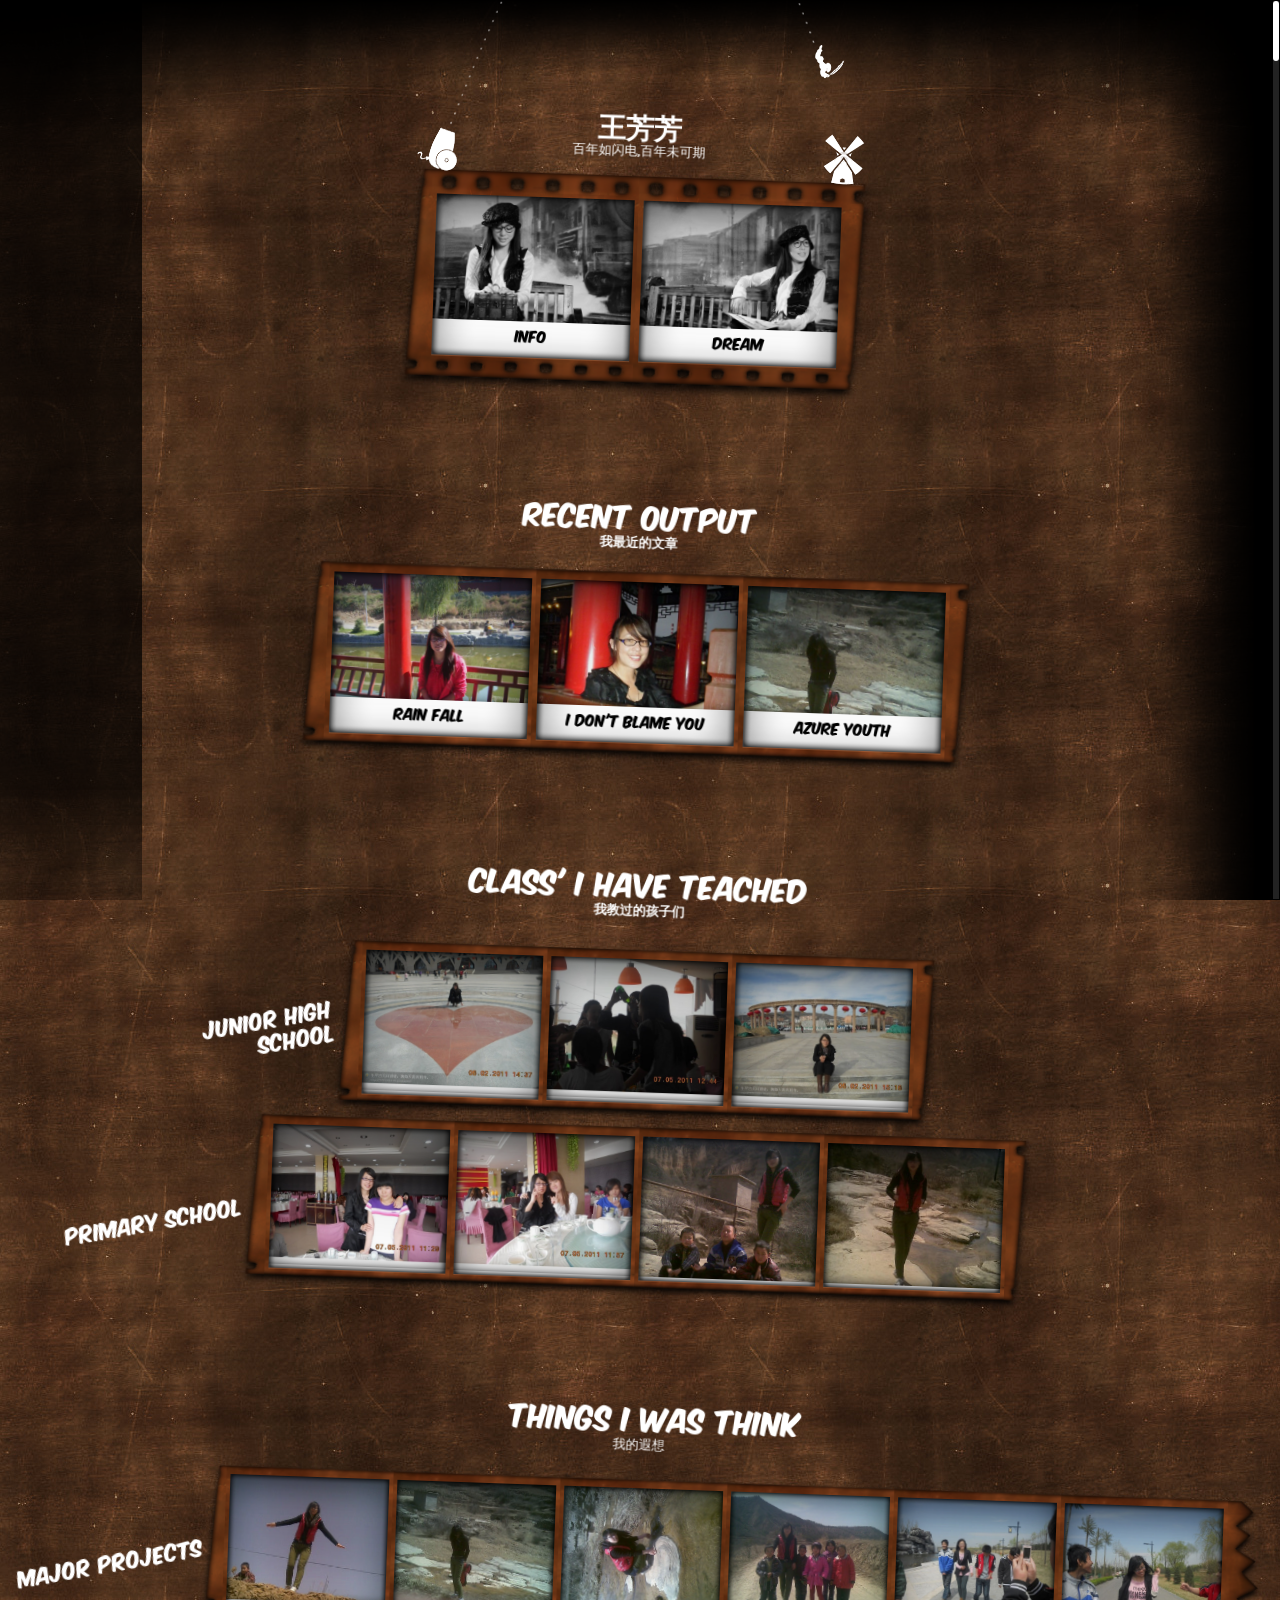
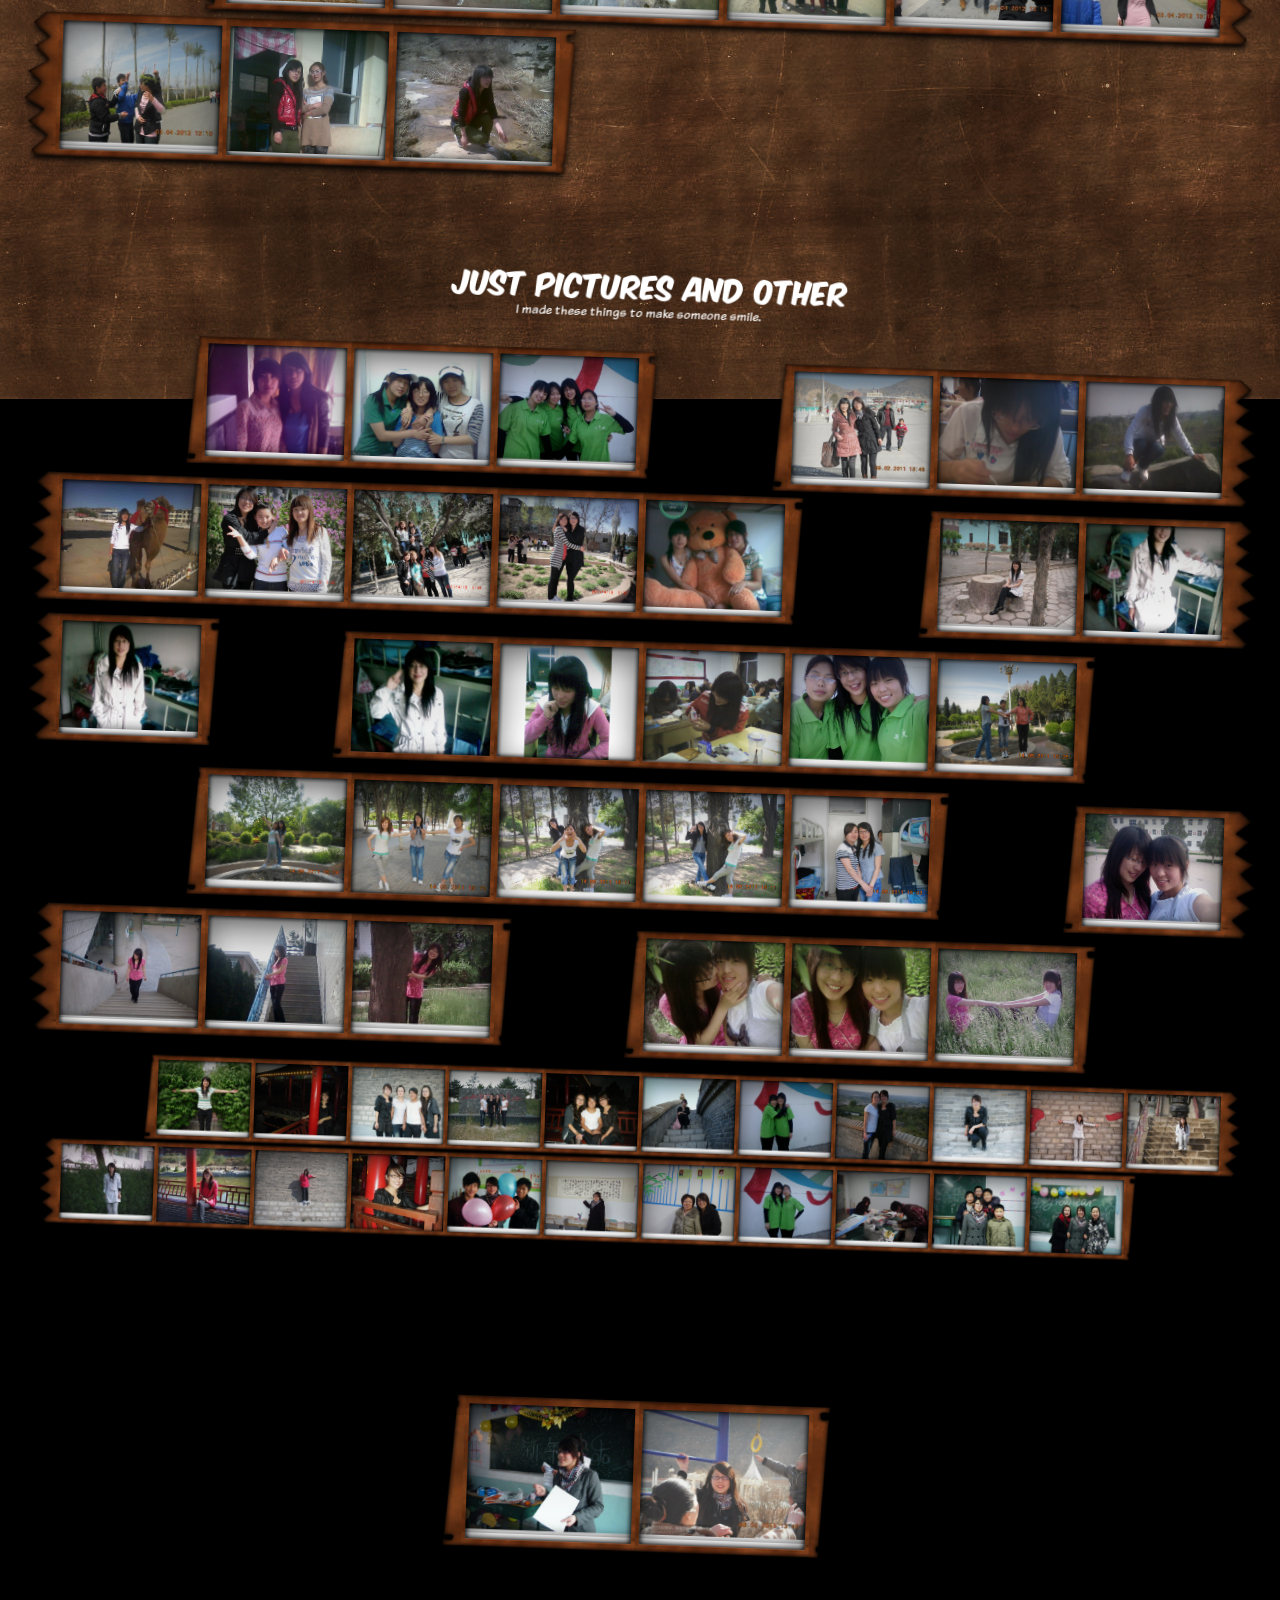
==== commit 87cffbbc: "图片正常显示" ====
--- a/home.html
+++ b/home.html
@@ -22,7 +22,6 @@
         <script type="text/javascript" src="Script/Project/SitePageSet.js"></script>
         <!-- <script type="text/javascript" src="Script/Project/SiteContactSet.js"></script> -->
         <script type="text/javascript" src="Script/Project/SiteScrollers.js"></script>
-
         <link rel="shortcut icon" href="./images/favicon.ico" type="image/x-icon">
     </head>
     
@@ -202,7 +201,7 @@
                     Major Projects
                 </h2>
                 <ul>
-                    <li class="injectContent-1 imageWidth-600 imageHeight-800">
+                    <li class="injectContent-1 pageWidth-600 pageHeight-700 imageWidth-600 imageHeight-800">
                         <a id="OurChoice" href="javascript:void(0)">
                             <span class="title">
                                 
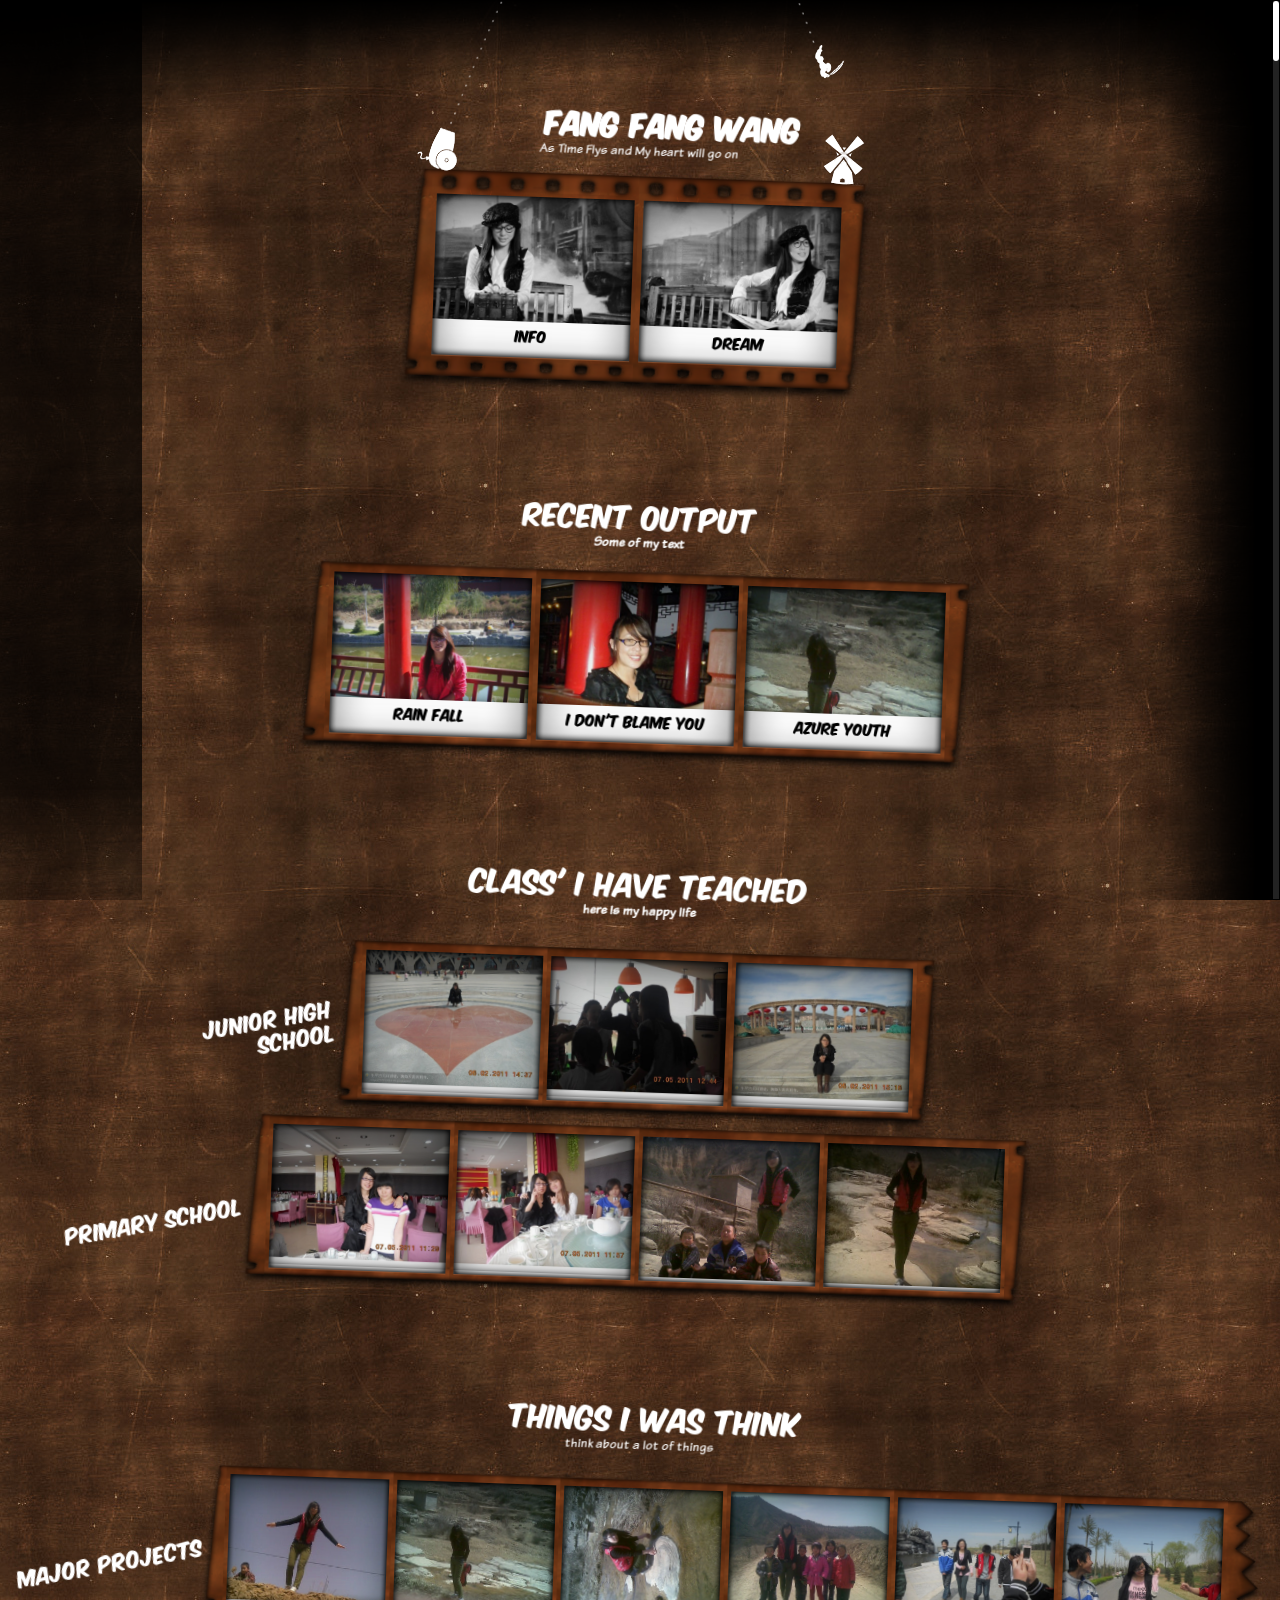
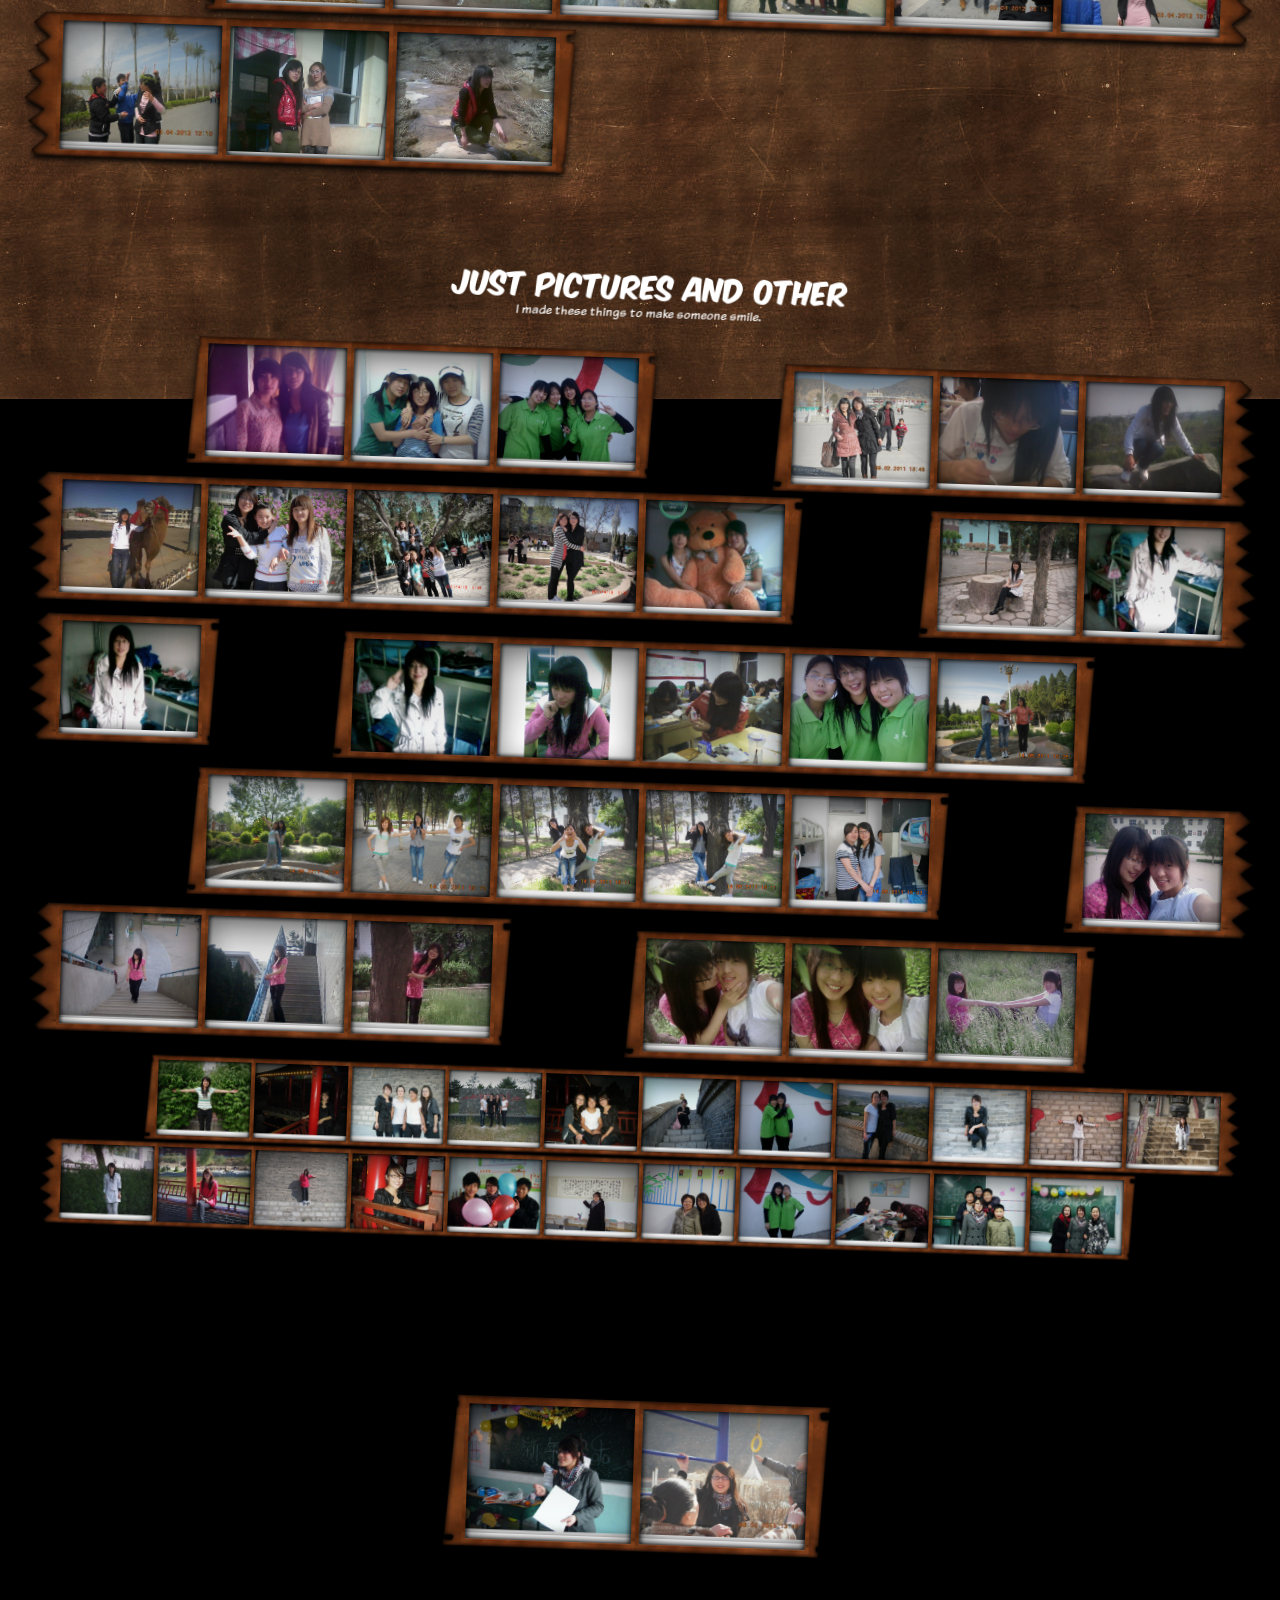
==== commit eca459ca: "..还是都用英文吧暂时，回头再完善该项目" ====
--- a/home.html
+++ b/home.html
@@ -31,10 +31,10 @@
               ---->
             <div class="scalePercent-95 filmEdges-1 titleWidth-189 titleHeight-65 noStretch-1 hideHeader-1 hideSectionTitle-1 magicSubtitle-1 centered-1">
                 <h1>
-                    <b>王芳芳</b>
+                    <b>Fang Fang Wang</b>
                 </h1>
                 <h3>
-                    百年如闪电,百年未可期
+                    As Time Flys and My heart will go on
                 </h3>
                 <h2 style="display:none;">
                 </h2>
@@ -63,7 +63,7 @@
                     Recent Output
                 </h1>
                 <h3>
-                    <b>我最近的文章</b>
+                    <b>Some of my text</b>
                 </h3>
                 <h2 style="display:none;">
                 </h2>
@@ -99,7 +99,7 @@
                     Class' I have teached
                 </h1>
                 <h3>
-                    <b>我教过的孩子们</b>
+                    <b>here is my happy life</b>
                 </h3>
                 <h2>
                     junior high school
@@ -195,7 +195,7 @@
                     things i was think
                 </h1>
                 <h3>
-                    我的遐想
+                    think about a lot of things
                 </h3>
                 <h2>
                     Major Projects
@@ -207,7 +207,6 @@
                                 
                             </span>
                         </a>
-                        :
                         <span class="subtitle">
 
                         </span>
